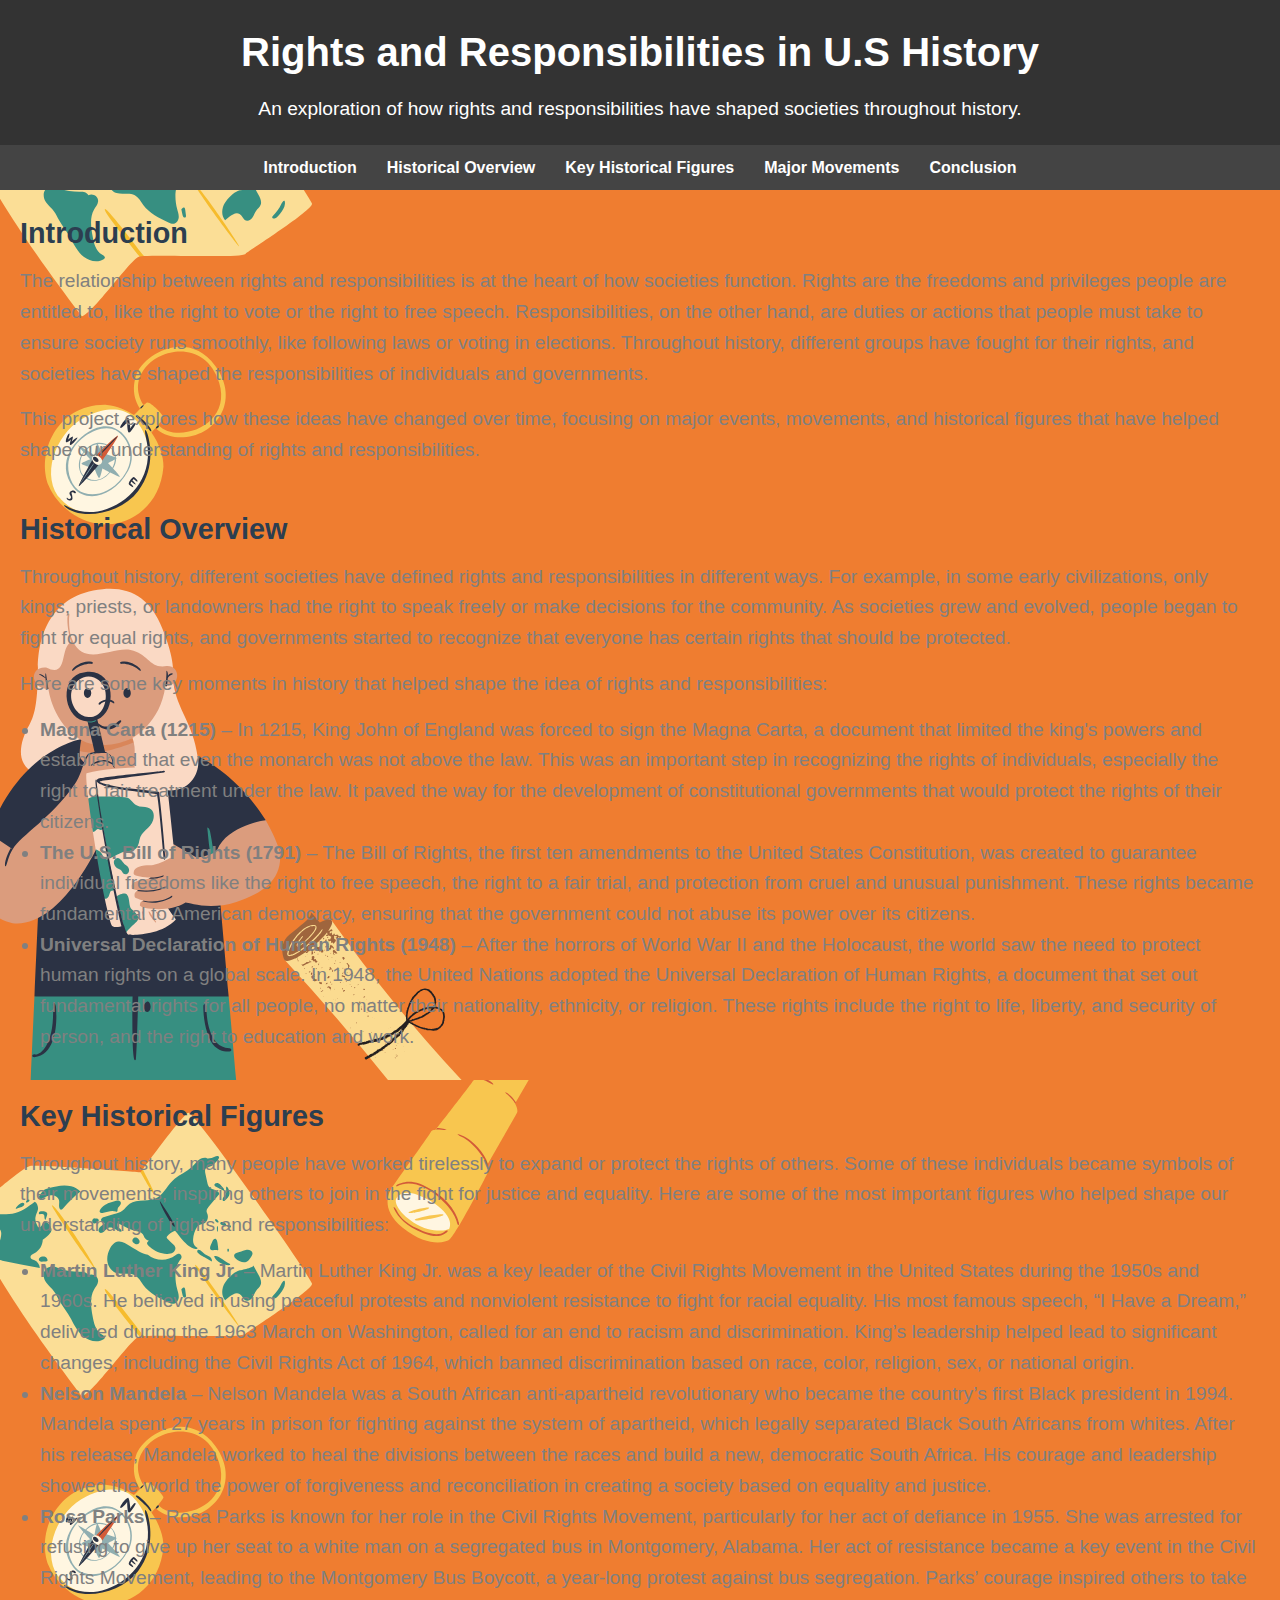
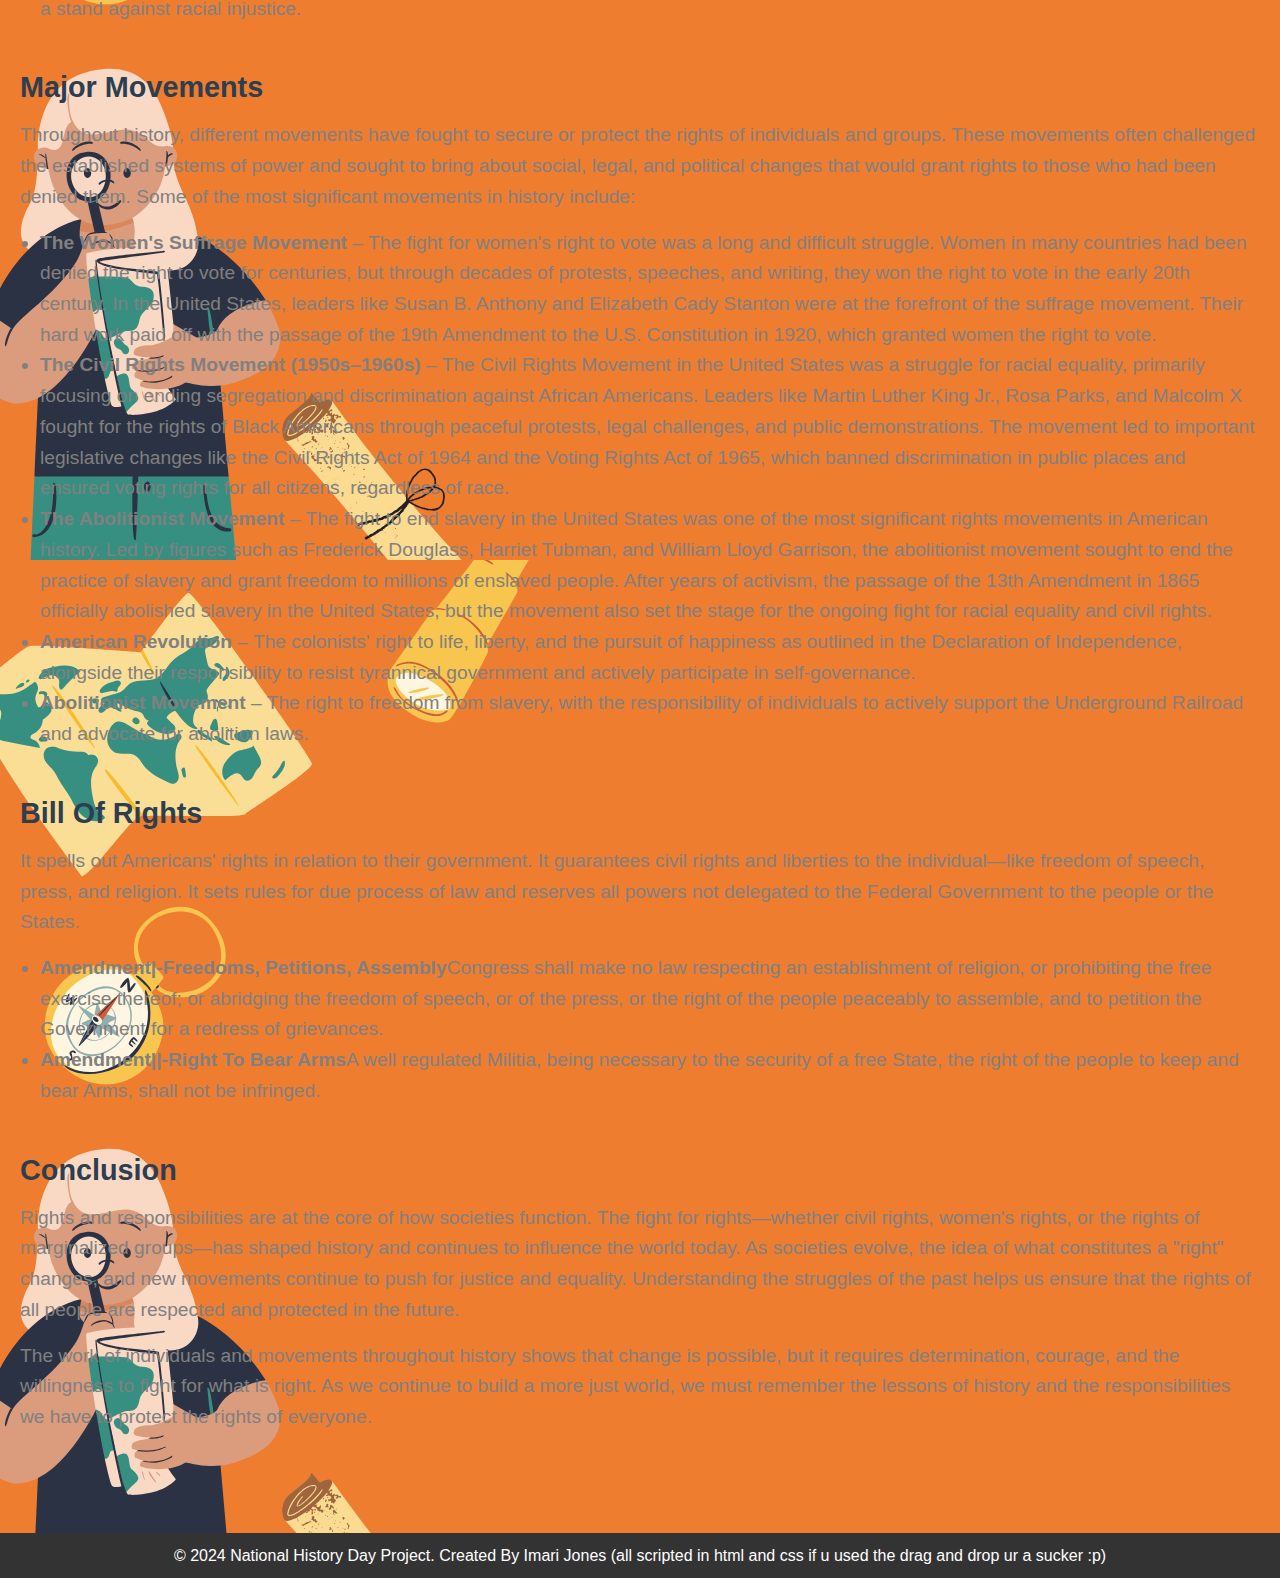
==== index.html @ cde0f018 "Update index.html" ====
<!DOCTYPE html>
<html lang="en">
<head>
    <meta charset="UTF-8">
    <meta name="viewport" content="width=device-width, initial-scale=1.0">
    <title>Rights and Responsibilities in U.S History</title>
    <style>
        /* Global styles */
        * {
            margin: 0;
            padding: 0;
            box-sizing: border-box;
            font-family: Arial, sans-serif;
        }

        body {
            background-color: #f4f4f9;
            color: gray;
            line-height: 1.6;
            background-image: url("photos/Untitled design.png");
        }

        header {
            background-color: #333;
            color: white;
            text-align: center;
            padding: 20px 0;
        }

        header h1 {
            font-size: 2.5em;
            margin-bottom: 10px;
        }

        header p {
            font-size: 1.2em;
        }

        nav ul {
            display: flex;
            justify-content: center;
            background-color: #444;
            list-style: none;
            padding: 10px;
        }

        nav ul li {
            margin: 0 15px;
        }

        nav ul li a {
            text-decoration: none;
            color: white;
            font-weight: bold;
        }

        nav ul li a:hover {
            text-decoration: underline;
        }

        main {
            padding: 20px;
        }

        section {
            margin-bottom: 40px;
        }

        section h2 {
            color: #2c3e50;
            font-size: 1.8em;
            margin-bottom: 10px;
        }

        section p {
            font-size: 1.2em;
            margin-bottom: 15px;
        }

        section ul, section ol {
            font-size: 1.2em;
            margin-left: 20px;
            list-style-type: disc;
        }

        footer {
            background-color: #333;
            color: white;
            text-align: center;
            padding: 10px 0;
            margin-top: 40px;
        }
    </style>
</head>
<body>
    <header>
        <h1>Rights and Responsibilities in U.S History</h1>
        <p>An exploration of how rights and responsibilities have shaped societies throughout history.</p>
    </header>

    <nav>
        <ul>
            <li><a href="#introduction">Introduction</a></li>
            <li><a href="#overview">Historical Overview</a></li>
            <li><a href="#figures">Key Historical Figures</a></li>
            <li><a href="#movements">Major Movements</a></li>
            <li><a href="#conclusion">Conclusion</a></li>
        </ul>
    </nav>

    <main>
        <section id="introduction">
            <h2>Introduction</h2>
            <p>The relationship between rights and responsibilities is at the heart of how societies function. Rights are the freedoms and privileges people are entitled to, like the right to vote or the right to free speech. Responsibilities, on the other hand, are duties or actions that people must take to ensure society runs smoothly, like following laws or voting in elections. Throughout history, different groups have fought for their rights, and societies have shaped the responsibilities of individuals and governments.</p>
            <p>This project explores how these ideas have changed over time, focusing on major events, movements, and historical figures that have helped shape our understanding of rights and responsibilities.</p>
        </section>

        <section id="overview">
            <h2>Historical Overview</h2>
            <p>Throughout history, different societies have defined rights and responsibilities in different ways. For example, in some early civilizations, only kings, priests, or landowners had the right to speak freely or make decisions for the community. As societies grew and evolved, people began to fight for equal rights, and governments started to recognize that everyone has certain rights that should be protected.</p>
            <p>Here are some key moments in history that helped shape the idea of rights and responsibilities:</p>
            <ul>
                <li><strong>Magna Carta (1215)</strong> – In 1215, King John of England was forced to sign the Magna Carta, a document that limited the king's powers and established that even the monarch was not above the law. This was an important step in recognizing the rights of individuals, especially the right to fair treatment under the law. It paved the way for the development of constitutional governments that would protect the rights of their citizens.</li>
                <li><strong>The U.S. Bill of Rights (1791)</strong> – The Bill of Rights, the first ten amendments to the United States Constitution, was created to guarantee individual freedoms like the right to free speech, the right to a fair trial, and protection from cruel and unusual punishment. These rights became fundamental to American democracy, ensuring that the government could not abuse its power over its citizens.</li>
                <li><strong>Universal Declaration of Human Rights (1948)</strong> – After the horrors of World War II and the Holocaust, the world saw the need to protect human rights on a global scale. In 1948, the United Nations adopted the Universal Declaration of Human Rights, a document that set out fundamental rights for all people, no matter their nationality, ethnicity, or religion. These rights include the right to life, liberty, and security of person, and the right to education and work.</li>
            </ul>
        </section>

        <section id="figures">
            <h2>Key Historical Figures</h2>
            <p>Throughout history, many people have worked tirelessly to expand or protect the rights of others. Some of these individuals became symbols of their movements, inspiring others to join in the fight for justice and equality. Here are some of the most important figures who helped shape our understanding of rights and responsibilities:</p>
            <ul>
                <li><strong>Martin Luther King Jr.</strong> – Martin Luther King Jr. was a key leader of the Civil Rights Movement in the United States during the 1950s and 1960s. He believed in using peaceful protests and nonviolent resistance to fight for racial equality. His most famous speech, “I Have a Dream,” delivered during the 1963 March on Washington, called for an end to racism and discrimination. King’s leadership helped lead to significant changes, including the Civil Rights Act of 1964, which banned discrimination based on race, color, religion, sex, or national origin.</li>
                <li><strong>Nelson Mandela</strong> – Nelson Mandela was a South African anti-apartheid revolutionary who became the country’s first Black president in 1994. Mandela spent 27 years in prison for fighting against the system of apartheid, which legally separated Black South Africans from whites. After his release, Mandela worked to heal the divisions between the races and build a new, democratic South Africa. His courage and leadership showed the world the power of forgiveness and reconciliation in creating a society based on equality and justice.</li>
                <li><strong>Rosa Parks</strong> – Rosa Parks is known for her role in the Civil Rights Movement, particularly for her act of defiance in 1955. She was arrested for refusing to give up her seat to a white man on a segregated bus in Montgomery, Alabama. Her act of resistance became a key event in the Civil Rights Movement, leading to the Montgomery Bus Boycott, a year-long protest against bus segregation. Parks’ courage inspired others to take a stand against racial injustice.</li>
            </ul>
        </section>

        <section id="movements">
            <h2>Major Movements</h2>
            <p>Throughout history, different movements have fought to secure or protect the rights of individuals and groups. These movements often challenged the established systems of power and sought to bring about social, legal, and political changes that would grant rights to those who had been denied them. Some of the most significant movements in history include:</p>
            <ol>
                <li><strong>The Women's Suffrage Movement</strong> – The fight for women's right to vote was a long and difficult struggle. Women in many countries had been denied the right to vote for centuries, but through decades of protests, speeches, and writing, they won the right to vote in the early 20th century. In the United States, leaders like Susan B. Anthony and Elizabeth Cady Stanton were at the forefront of the suffrage movement. Their hard work paid off with the passage of the 19th Amendment to the U.S. Constitution in 1920, which granted women the right to vote.</li>
                <li><strong>The Civil Rights Movement (1950s–1960s)</strong> – The Civil Rights Movement in the United States was a struggle for racial equality, primarily focusing on ending segregation and discrimination against African Americans. Leaders like Martin Luther King Jr., Rosa Parks, and Malcolm X fought for the rights of Black Americans through peaceful protests, legal challenges, and public demonstrations. The movement led to important legislative changes like the Civil Rights Act of 1964 and the Voting Rights Act of 1965, which banned discrimination in public places and ensured voting rights for all citizens, regardless of race.</li>
                <li><strong>The Abolitionist Movement</strong> – The fight to end slavery in the United States was one of the most significant rights movements in American history. Led by figures such as Frederick Douglass, Harriet Tubman, and William Lloyd Garrison, the abolitionist movement sought to end the practice of slavery and grant freedom to millions of enslaved people. After years of activism, the passage of the 13th Amendment in 1865 officially abolished slavery in the United States, but the movement also set the stage for the ongoing fight for racial equality and civil rights.</li>
                <li><strong>American Revolution</strong> – The colonists' right to life, liberty, and the pursuit of happiness as outlined in the Declaration of Independence, alongside their responsibility to resist tyrannical government and actively participate in self-governance.</li1>
                <li><strong>Abolitionist Movement</strong> – The right to freedom from slavery, with the responsibility of individuals to actively support the Underground Railroad and advocate for abolition laws.</li>
            </ol>
        </section>

        <section id="Billofrights">
            <h2>Bill Of Rights</h2>
            <p>It spells out Americans' rights in relation to their government. It guarantees civil rights and liberties to the individual—like freedom of speech, press, and religion. It sets rules for due process of law and reserves all powers not delegated to the Federal Government to the people or the States.</p>
            <ol>
                <li><strong>Amendment|-Freedoms, Petitions, Assembly</strong>Congress shall make no law respecting an establishment of religion, or prohibiting the free exercise thereof; or abridging the freedom of speech, or of the press, or the right of the people peaceably to assemble, and to petition the Government for a redress of grievances.</li>
                <li><strong>Amendment||-Right To Bear Arms</strong>A well regulated Militia, being necessary to the security of a free State, the right of the people to keep and bear Arms, shall not be infringed.</li>
                
            </ol>
        </section>
        
        <section id="conclusion">
            <h2>Conclusion</h2>
            <p>Rights and responsibilities are at the core of how societies function. The fight for rights—whether civil rights, women's rights, or the rights of marginalized groups—has shaped history and continues to influence the world today. As societies evolve, the idea of what constitutes a "right" changes, and new movements continue to push for justice and equality. Understanding the struggles of the past helps us ensure that the rights of all people are respected and protected in the future.</p>
            <p>The work of individuals and movements throughout history shows that change is possible, but it requires determination, courage, and the willingness to fight for what is right. As we continue to build a more just world, we must remember the lessons of history and the responsibilities we have to protect the rights of everyone.</p>        </section>
    </main>

    <footer>
        <p>© 2024 National History Day Project. Created By Imari Jones (all scripted in html and css if u used the drag and drop ur a sucker :p)</p>
    </footer>
</body>
</html>
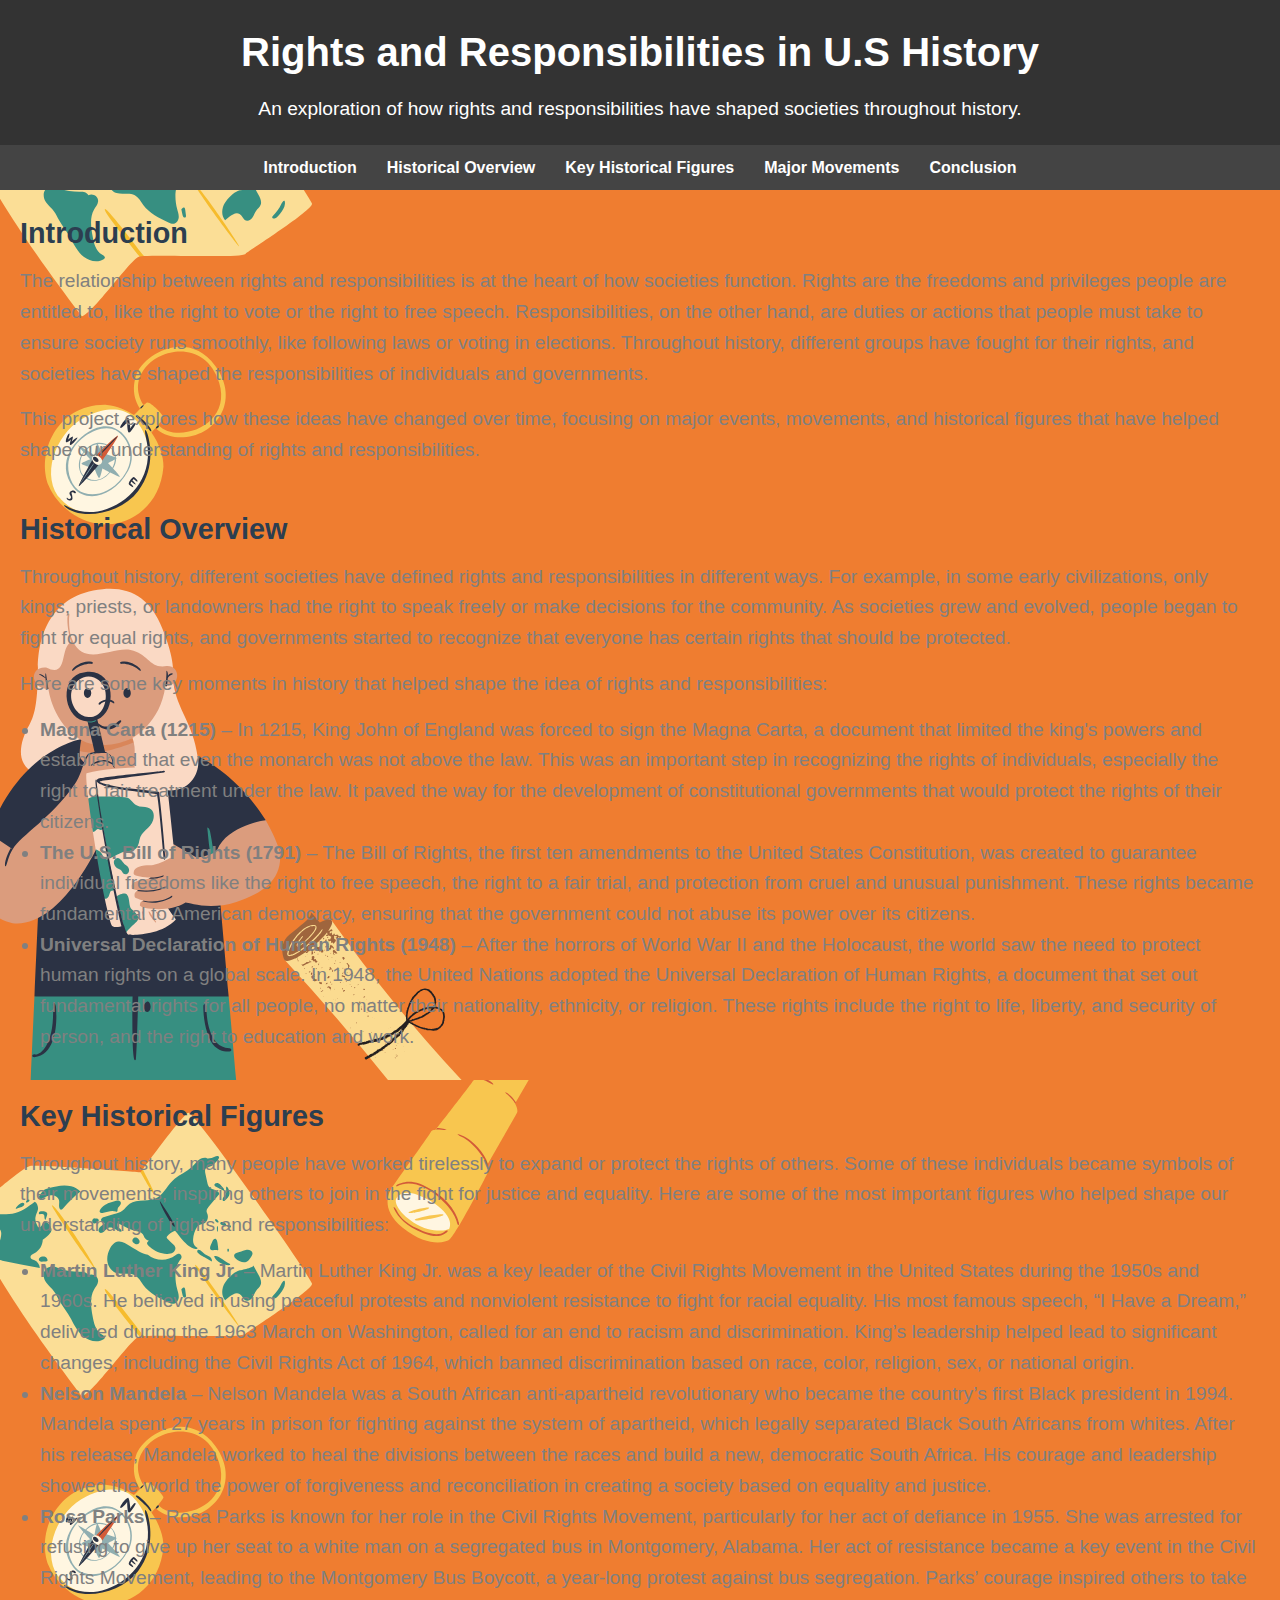
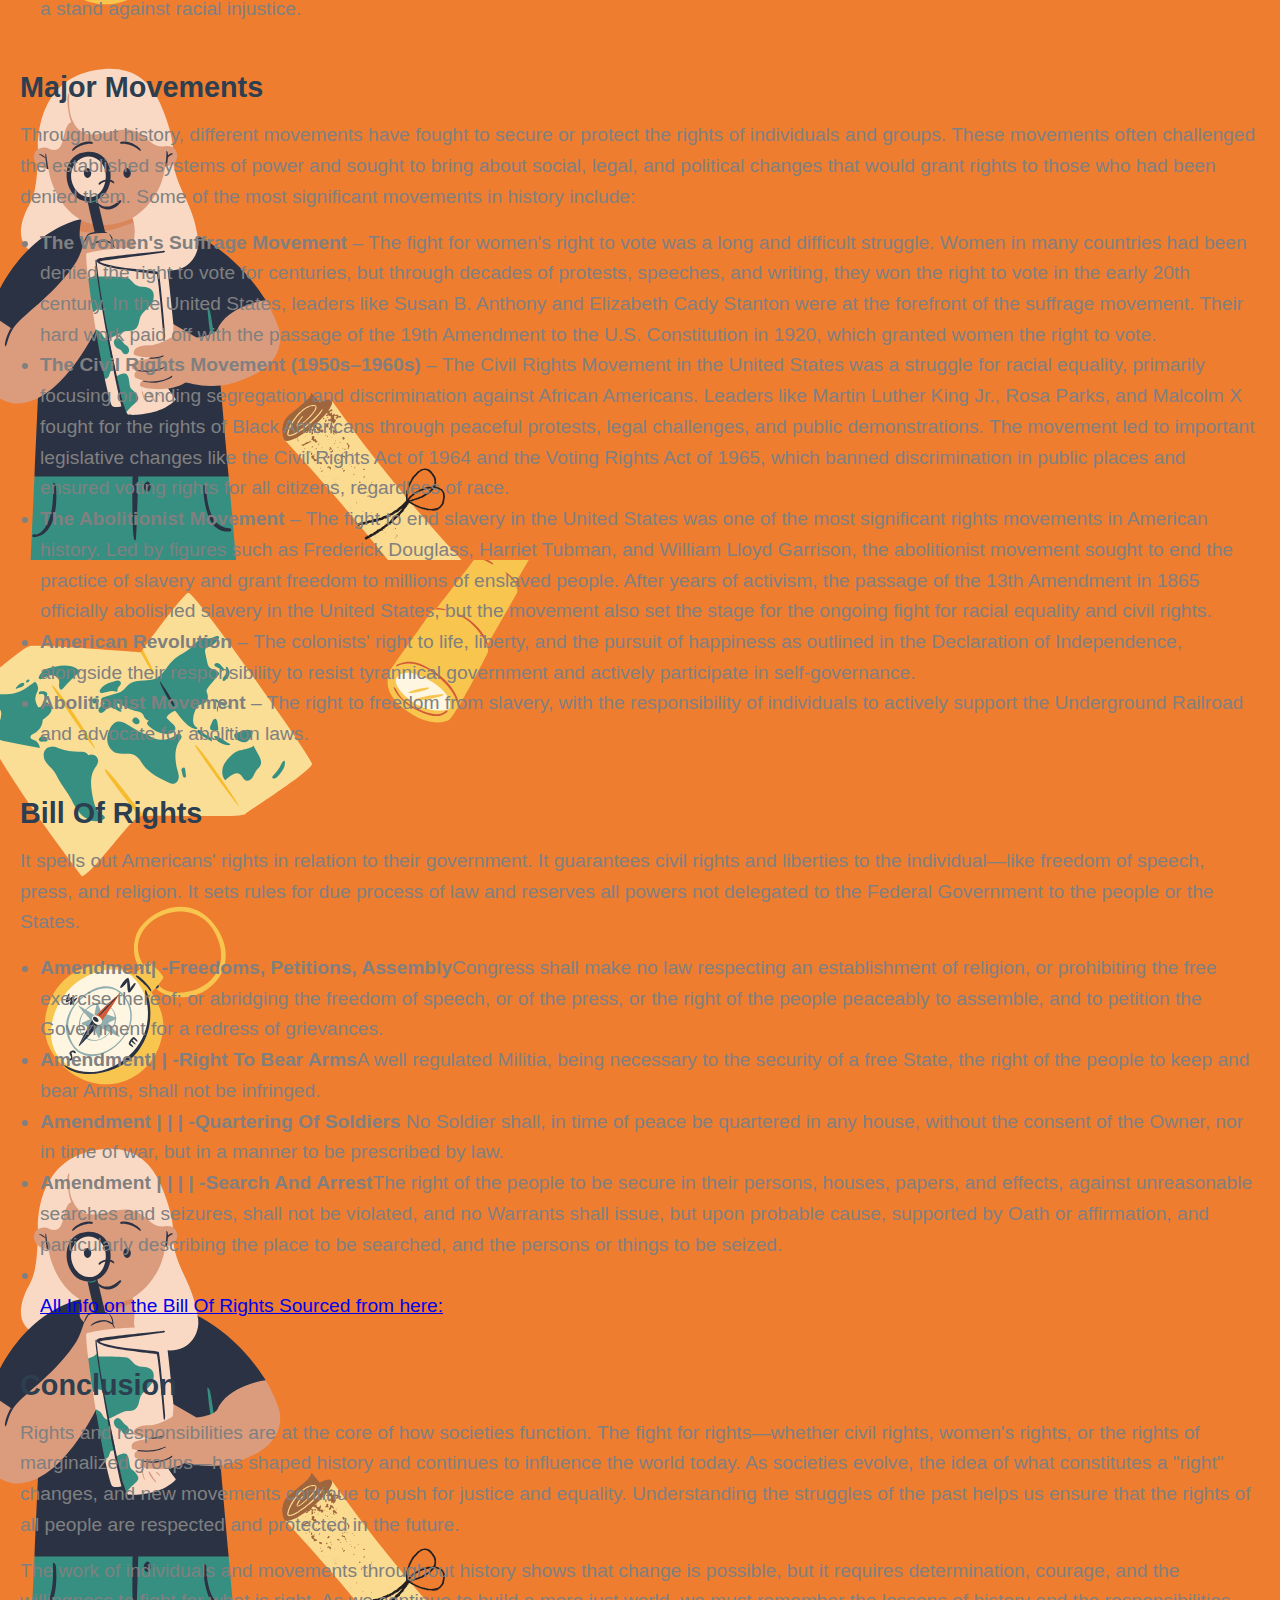
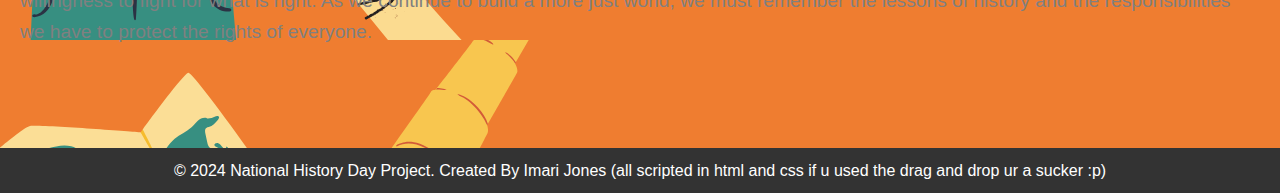
==== commit b426aa3b: "Update index.html" ====
--- a/index.html
+++ b/index.html
@@ -152,9 +152,12 @@
             <h2>Bill Of Rights</h2>
             <p>It spells out Americans' rights in relation to their government. It guarantees civil rights and liberties to the individual—like freedom of speech, press, and religion. It sets rules for due process of law and reserves all powers not delegated to the Federal Government to the people or the States.</p>
             <ol>
-                <li><strong>Amendment|-Freedoms, Petitions, Assembly</strong>Congress shall make no law respecting an establishment of religion, or prohibiting the free exercise thereof; or abridging the freedom of speech, or of the press, or the right of the people peaceably to assemble, and to petition the Government for a redress of grievances.</li>
-                <li><strong>Amendment||-Right To Bear Arms</strong>A well regulated Militia, being necessary to the security of a free State, the right of the people to keep and bear Arms, shall not be infringed.</li>
-                
+                <li><strong>Amendment| -Freedoms, Petitions, Assembly</strong>Congress shall make no law respecting an establishment of religion, or prohibiting the free exercise thereof; or abridging the freedom of speech, or of the press, or the right of the people peaceably to assemble, and to petition the Government for a redress of grievances.</li>
+                <li><strong>Amendment| | -Right To Bear Arms</strong>A well regulated Militia, being necessary to the security of a free State, the right of the people to keep and bear Arms, shall not be infringed.</li>
+                <li><strong>Amendment | | | -Quartering Of Soldiers</strong> No Soldier shall, in time of peace be quartered in any house, without the consent of the Owner, nor in time of war, but in a manner to be prescribed by law.</li>
+                <li><strong>Amendment | | | | -Search And Arrest</strong>The right of the people to be secure in their persons, houses, papers, and effects, against unreasonable searches and seizures, shall not be violated, and no Warrants shall issue, but upon probable cause, supported by Oath or affirmation, and particularly describing the place to be searched, and the persons or things to be seized.</li>
+                <li><strong></strong></li>
+                <a href="https://www.ushistory.org/documents/amendments.htm">All Info on the Bill Of Rights Sourced from here: </a>
             </ol>
         </section>
         
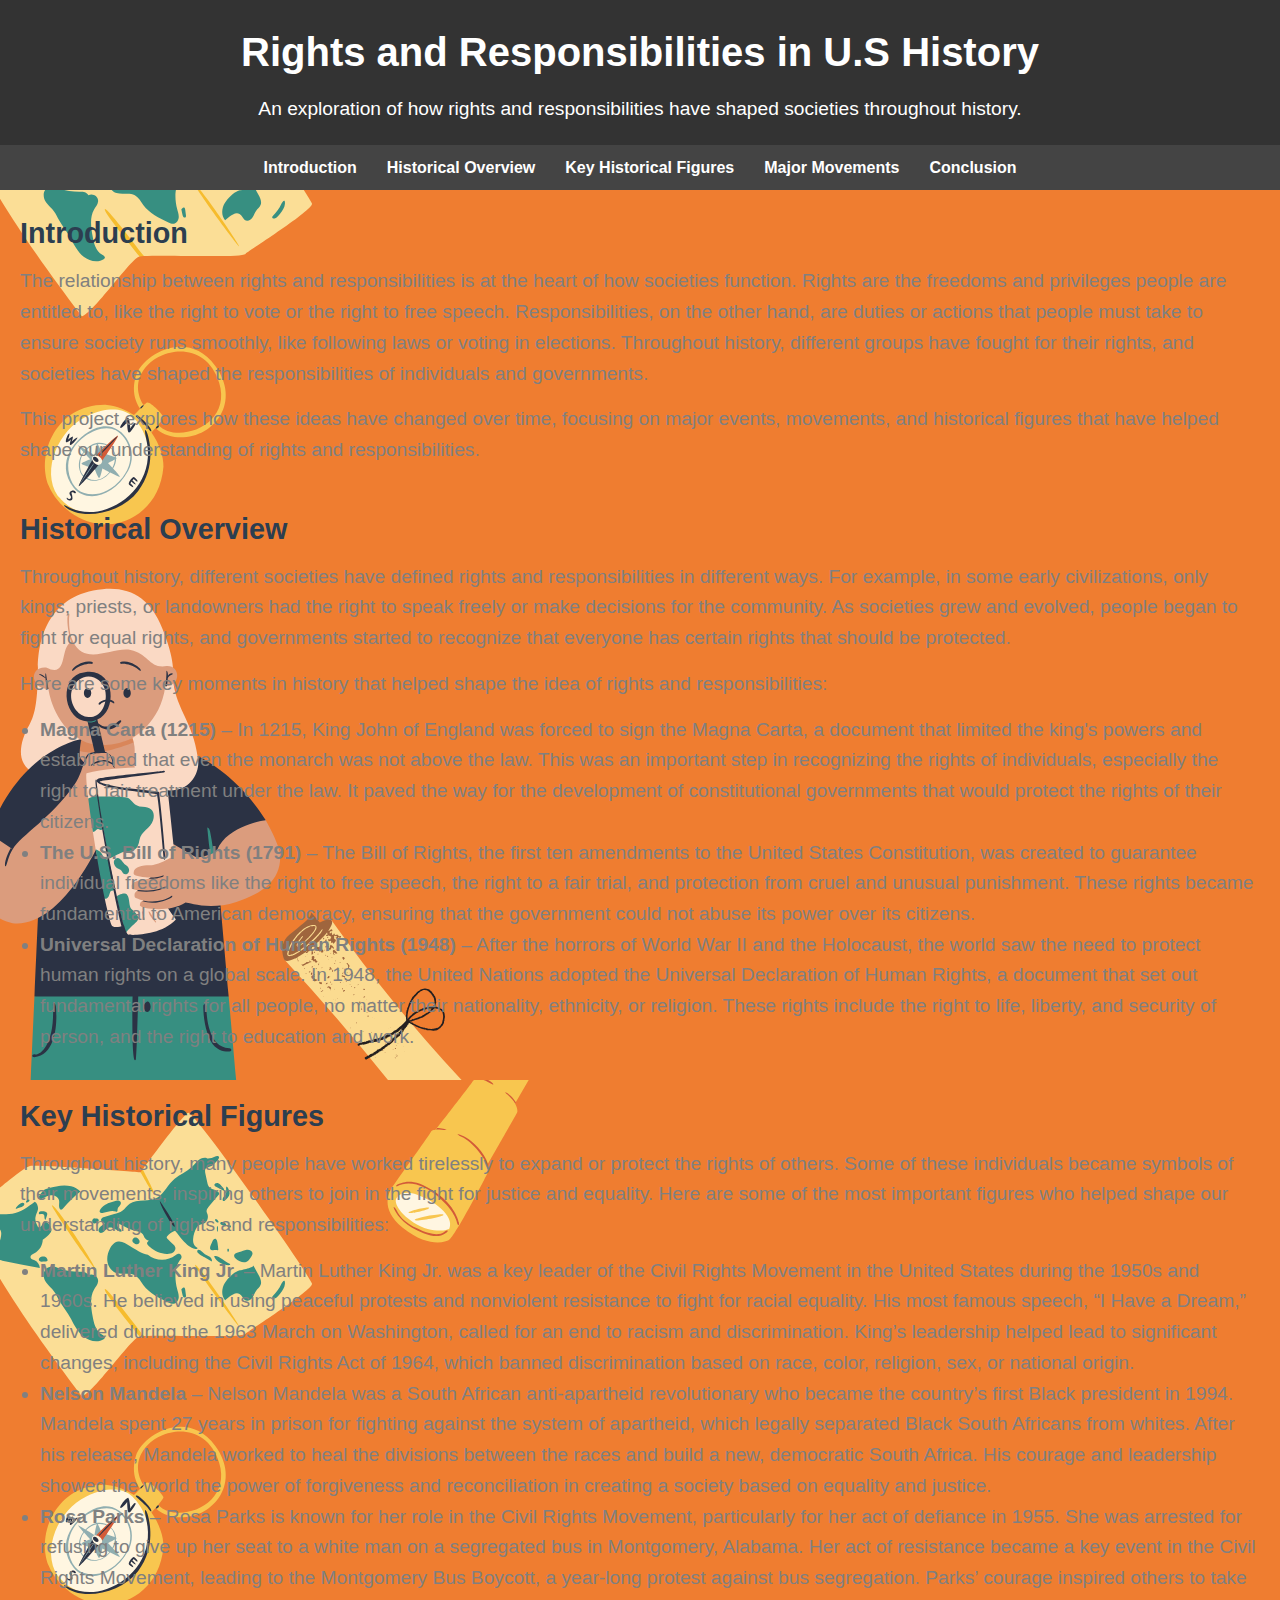
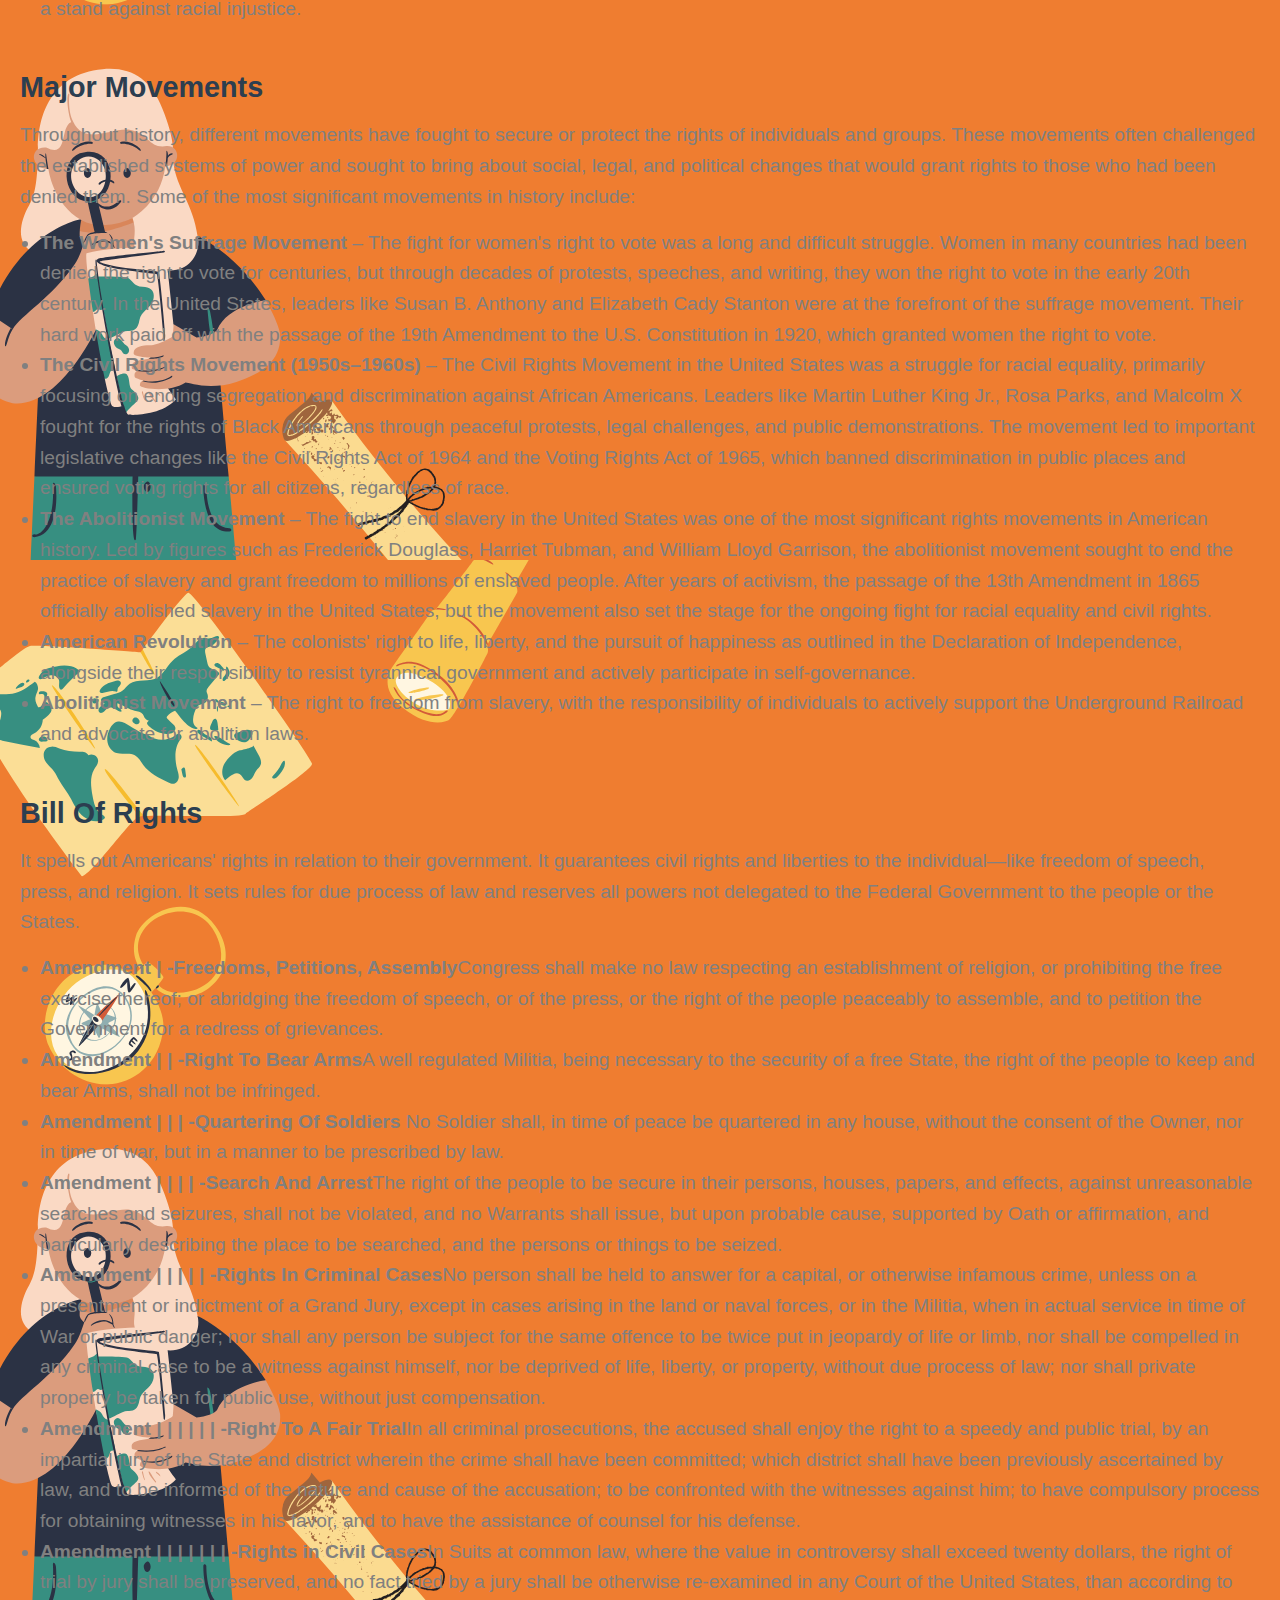
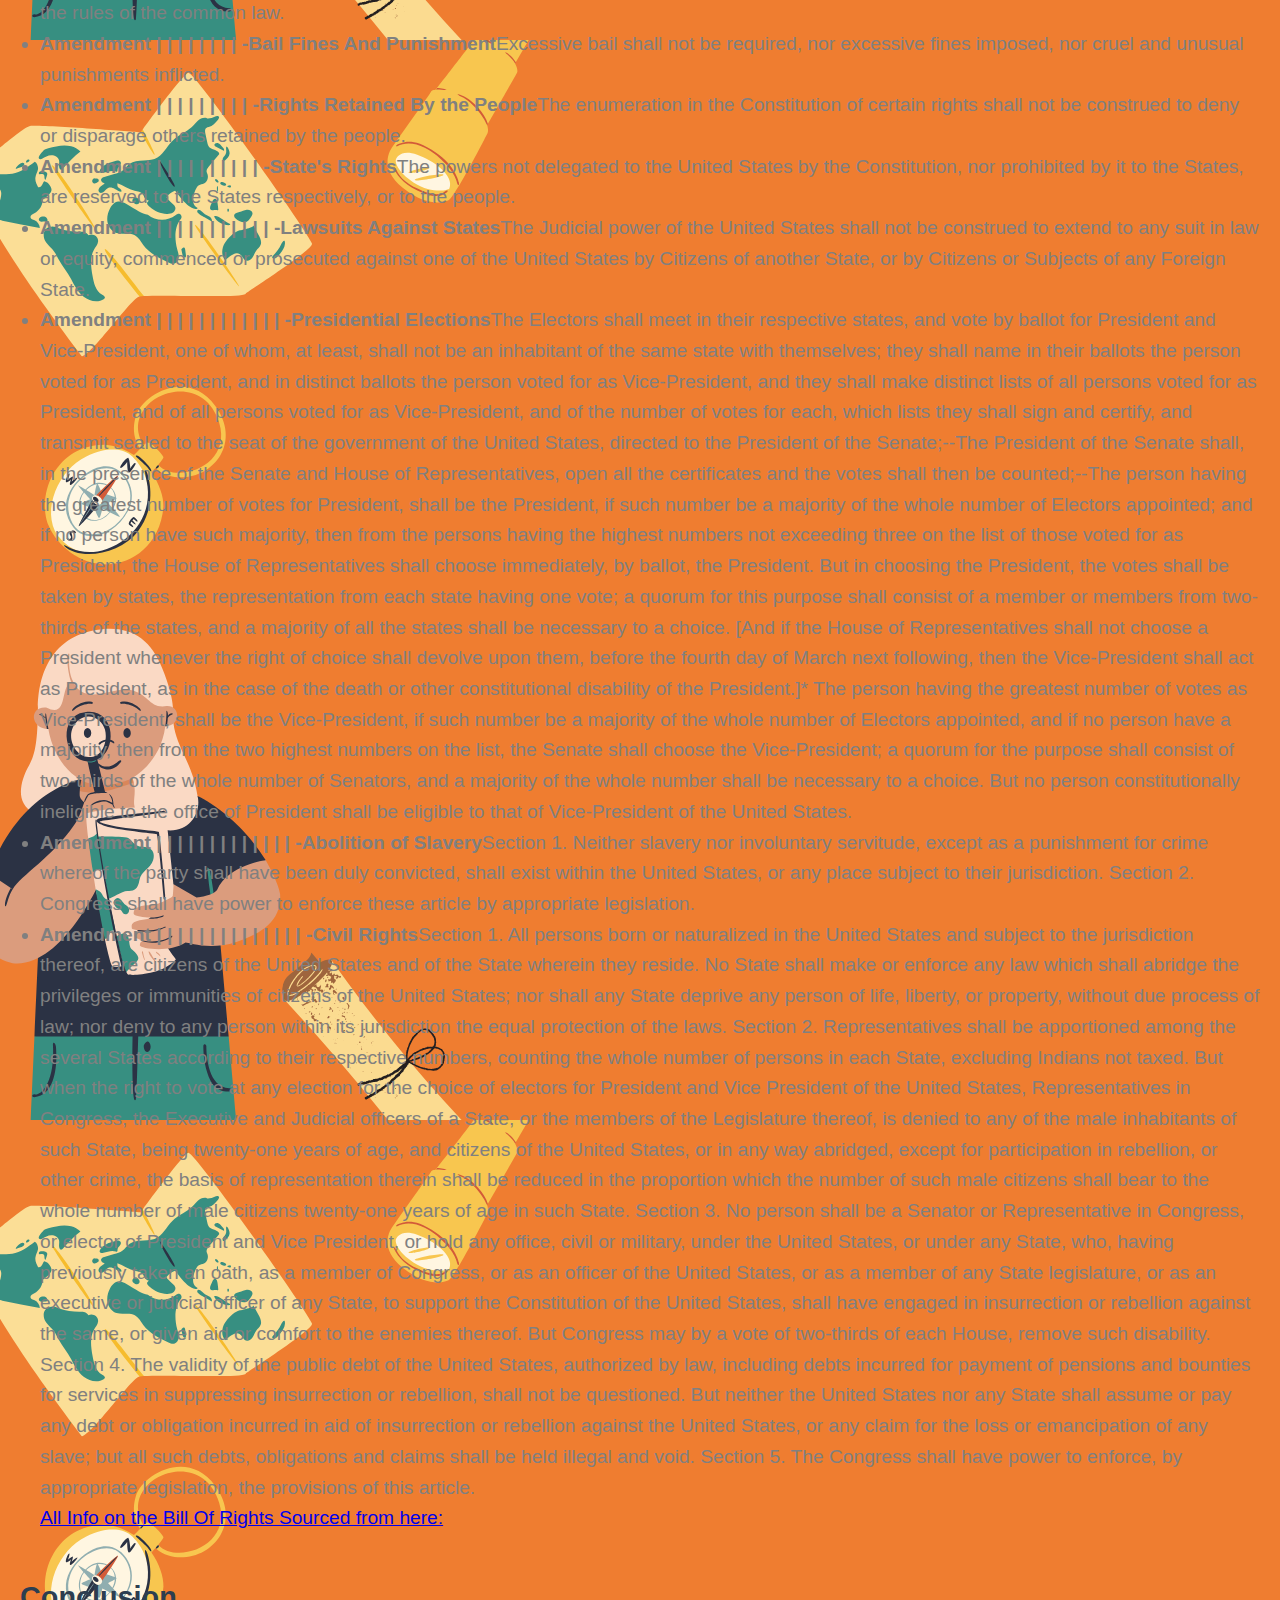
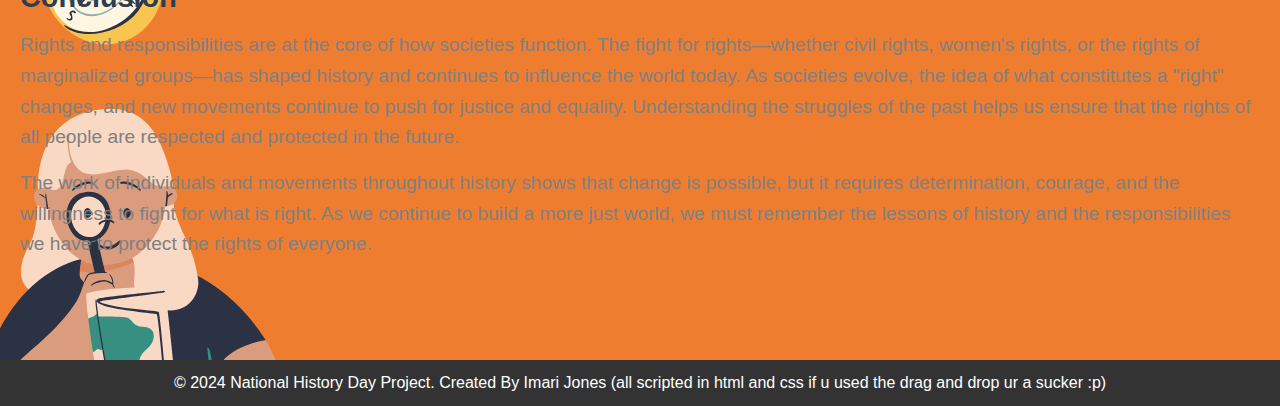
==== commit d6436a4a: "Update index.html" ====
--- a/index.html
+++ b/index.html
@@ -152,11 +152,20 @@
             <h2>Bill Of Rights</h2>
             <p>It spells out Americans' rights in relation to their government. It guarantees civil rights and liberties to the individual—like freedom of speech, press, and religion. It sets rules for due process of law and reserves all powers not delegated to the Federal Government to the people or the States.</p>
             <ol>
-                <li><strong>Amendment| -Freedoms, Petitions, Assembly</strong>Congress shall make no law respecting an establishment of religion, or prohibiting the free exercise thereof; or abridging the freedom of speech, or of the press, or the right of the people peaceably to assemble, and to petition the Government for a redress of grievances.</li>
-                <li><strong>Amendment| | -Right To Bear Arms</strong>A well regulated Militia, being necessary to the security of a free State, the right of the people to keep and bear Arms, shall not be infringed.</li>
+                <li><strong>Amendment | -Freedoms, Petitions, Assembly</strong>Congress shall make no law respecting an establishment of religion, or prohibiting the free exercise thereof; or abridging the freedom of speech, or of the press, or the right of the people peaceably to assemble, and to petition the Government for a redress of grievances.</li>
+                <li><strong>Amendment | | -Right To Bear Arms</strong>A well regulated Militia, being necessary to the security of a free State, the right of the people to keep and bear Arms, shall not be infringed.</li>
                 <li><strong>Amendment | | | -Quartering Of Soldiers</strong> No Soldier shall, in time of peace be quartered in any house, without the consent of the Owner, nor in time of war, but in a manner to be prescribed by law.</li>
                 <li><strong>Amendment | | | | -Search And Arrest</strong>The right of the people to be secure in their persons, houses, papers, and effects, against unreasonable searches and seizures, shall not be violated, and no Warrants shall issue, but upon probable cause, supported by Oath or affirmation, and particularly describing the place to be searched, and the persons or things to be seized.</li>
-                <li><strong></strong></li>
+                <li><strong>Amendment | | | | | -Rights In Criminal Cases</strong>No person shall be held to answer for a capital, or otherwise infamous crime, unless on a presentment or indictment of a Grand Jury, except in cases arising in the land or naval forces, or in the Militia, when in actual service in time of War or public danger; nor shall any person be subject for the same offence to be twice put in jeopardy of life or limb, nor shall be compelled in any criminal case to be a witness against himself, nor be deprived of life, liberty, or property, without due process of law; nor shall private property be taken for public use, without just compensation.</li>
+                <li><strong>Amendment | | | | | | -Right To A Fair Trial</strong>In all criminal prosecutions, the accused shall enjoy the right to a speedy and public trial, by an impartial jury of the State and district wherein the crime shall have been committed; which district shall have been previously ascertained by law, and to be informed of the nature and cause of the accusation; to be confronted with the witnesses against him; to have compulsory process for obtaining witnesses in his favor, and to have the assistance of counsel for his defense.</li>
+                <li><strong>Amendment | | | | | | | -Rights in Civil Cases</strong>In Suits at common law, where the value in controversy shall exceed twenty dollars, the right of trial by jury shall be preserved, and no fact tried by a jury shall be otherwise re-examined in any Court of the United States, than according to the rules of the common law.</li>
+                <li><strong>Amendment | | | | | | | | -Bail Fines And Punishment</strong>Excessive bail shall not be required, nor excessive fines imposed, nor cruel and unusual punishments inflicted.</li>
+                <li><strong>Amendment | | | | | | | | | -Rights Retained By the People</strong>The enumeration in the Constitution of certain rights shall not be construed to deny or disparage others retained by the people.</li>
+                <li><strong>Amendment | | | | | | | | | | -State's Rights</strong>The powers not delegated to the United States by the Constitution, nor prohibited by it to the States, are reserved to the States respectively, or to the people.</li>
+                <li><strong>Amendment | | | | | | | | | | | -Lawsuits Against States</strong>The Judicial power of the United States shall not be construed to extend to any suit in law or equity, commenced or prosecuted against one of the United States by Citizens of another State, or by Citizens or Subjects of any Foreign State.</li>
+                <li><strong>Amendment | | | | | | | | | | | | -Presidential Elections</strong>The Electors shall meet in their respective states, and vote by ballot for President and Vice-President, one of whom, at least, shall not be an inhabitant of the same state with themselves; they shall name in their ballots the person voted for as President, and in distinct ballots the person voted for as Vice-President, and they shall make distinct lists of all persons voted for as President, and of all persons voted for as Vice-President, and of the number of votes for each, which lists they shall sign and certify, and transmit sealed to the seat of the government of the United States, directed to the President of the Senate;--The President of the Senate shall, in the presence of the Senate and House of Representatives, open all the certificates and the votes shall then be counted;--The person having the greatest number of votes for President, shall be the President, if such number be a majority of the whole number of Electors appointed; and if no person have such majority, then from the persons having the highest numbers not exceeding three on the list of those voted for as President, the House of Representatives shall choose immediately, by ballot, the President. But in choosing the President, the votes shall be taken by states, the representation from each state having one vote; a quorum for this purpose shall consist of a member or members from two-thirds of the states, and a majority of all the states shall be necessary to a choice. [And if the House of Representatives shall not choose a President whenever the right of choice shall devolve upon them, before the fourth day of March next following, then the Vice-President shall act as President, as in the case of the death or other constitutional disability of the President.]* The person having the greatest number of votes as Vice-President, shall be the Vice-President, if such number be a majority of the whole number of Electors appointed, and if no person have a majority, then from the two highest numbers on the list, the Senate shall choose the Vice-President; a quorum for the purpose shall consist of two-thirds of the whole number of Senators, and a majority of the whole number shall be necessary to a choice. But no person constitutionally ineligible to the office of President shall be eligible to that of Vice-President of the United States.</li>
+                <li><strong>Amendment | | | | | | | | | | | | | -Abolition of Slavery</strong>Section 1. Neither slavery nor involuntary servitude, except as a punishment for crime whereof the party shall have been duly convicted, shall exist within the United States, or any place subject to their jurisdiction. Section 2. Congress shall have power to enforce these article by appropriate legislation.</li>
+                <li><strong>Amendment | | | | | | | | | | | | | | -Civil Rights</strong>Section 1. All persons born or naturalized in the United States and subject to the jurisdiction thereof, are citizens of the United States and of the State wherein they reside. No State shall make or enforce any law which shall abridge the privileges or immunities of citizens of the United States; nor shall any State deprive any person of life, liberty, or property, without due process of law; nor deny to any person within its jurisdiction the equal protection of the laws. Section 2. Representatives shall be apportioned among the several States according to their respective numbers, counting the whole number of persons in each State, excluding Indians not taxed. But when the right to vote at any election for the choice of electors for President and Vice President of the United States, Representatives in Congress, the Executive and Judicial officers of a State, or the members of the Legislature thereof, is denied to any of the male inhabitants of such State, being twenty-one years of age, and citizens of the United States, or in any way abridged, except for participation in rebellion, or other crime, the basis of representation therein shall be reduced in the proportion which the number of such male citizens shall bear to the whole number of male citizens twenty-one years of age in such State. Section 3. No person shall be a Senator or Representative in Congress, or elector of President and Vice President, or hold any office, civil or military, under the United States, or under any State, who, having previously taken an oath, as a member of Congress, or as an officer of the United States, or as a member of any State legislature, or as an executive or judicial officer of any State, to support the Constitution of the United States, shall have engaged in insurrection or rebellion against the same, or given aid or comfort to the enemies thereof. But Congress may by a vote of two-thirds of each House, remove such disability. Section 4. The validity of the public debt of the United States, authorized by law, including debts incurred for payment of pensions and bounties for services in suppressing insurrection or rebellion, shall not be questioned. But neither the United States nor any State shall assume or pay any debt or obligation incurred in aid of insurrection or rebellion against the United States, or any claim for the loss or emancipation of any slave; but all such debts, obligations and claims shall be held illegal and void. Section 5. The Congress shall have power to enforce, by appropriate legislation, the provisions of this article.</li>
                 <a href="https://www.ushistory.org/documents/amendments.htm">All Info on the Bill Of Rights Sourced from here: </a>
             </ol>
         </section>
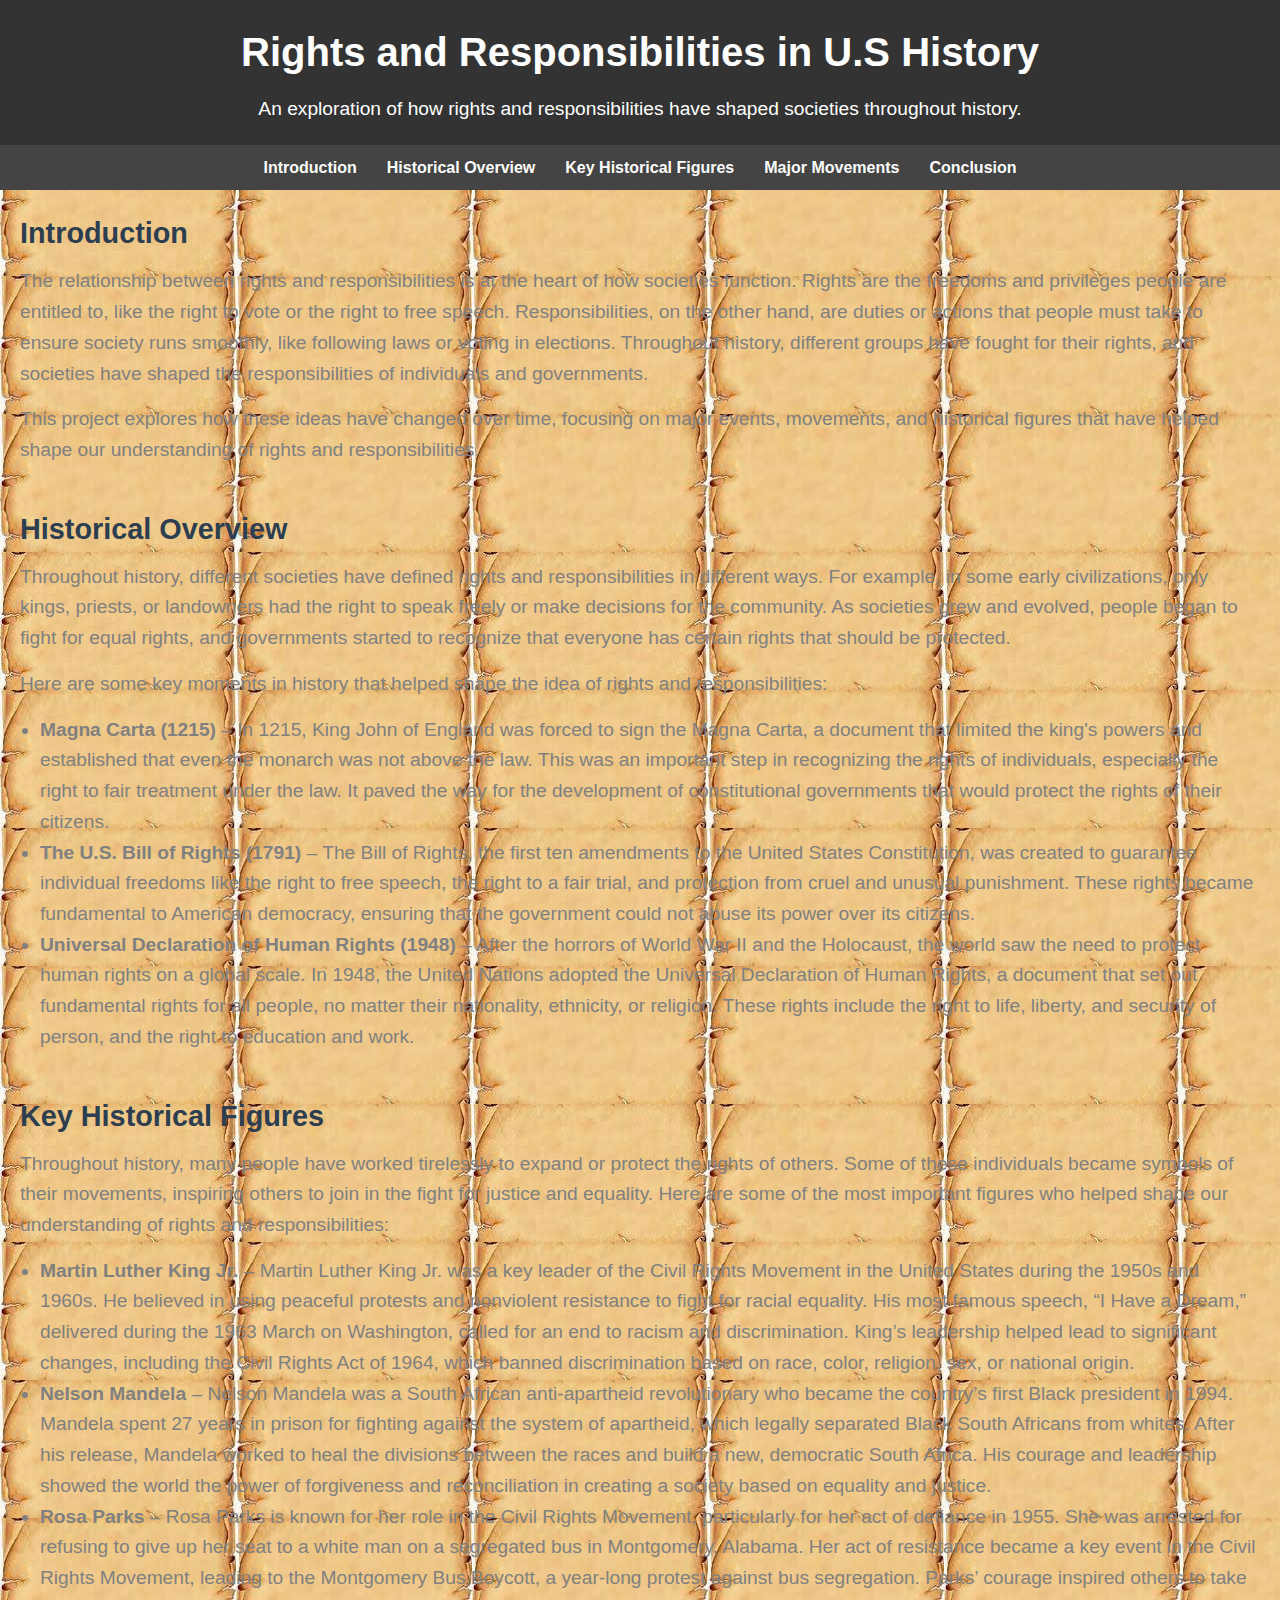
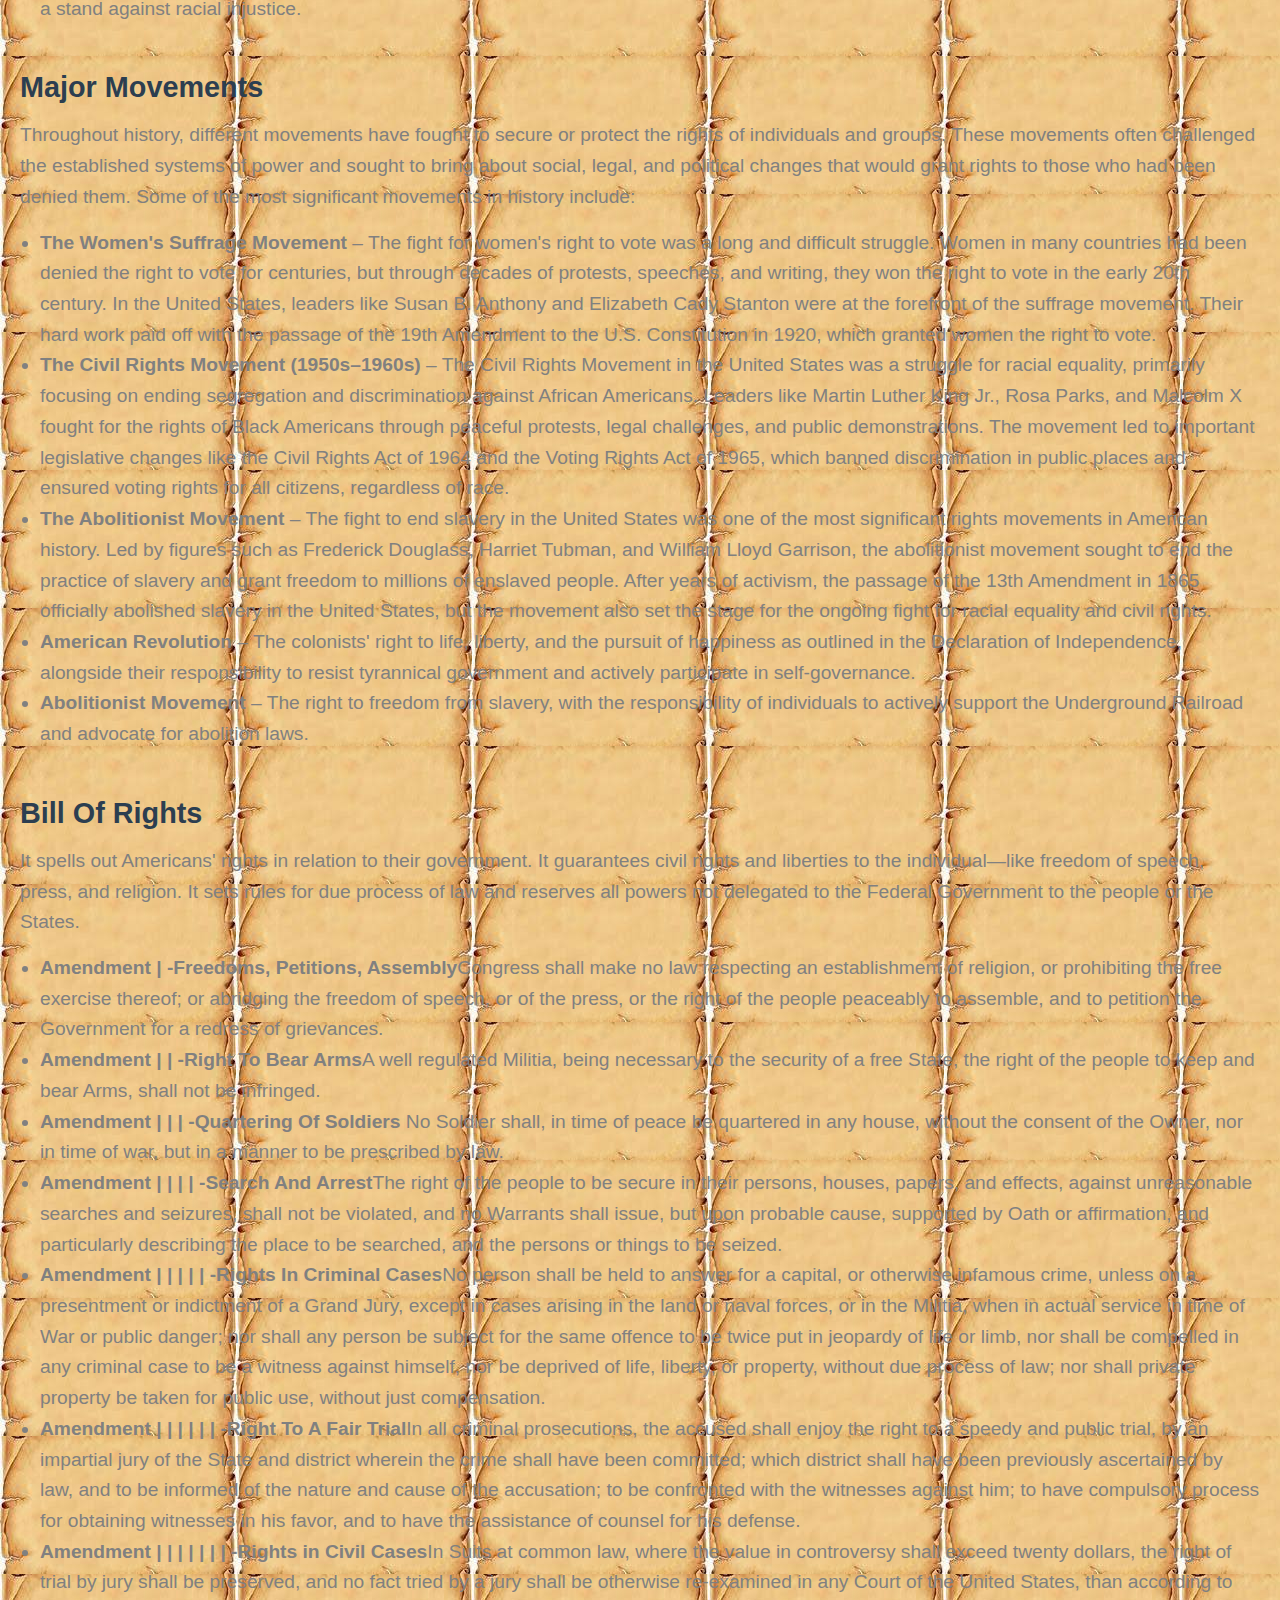
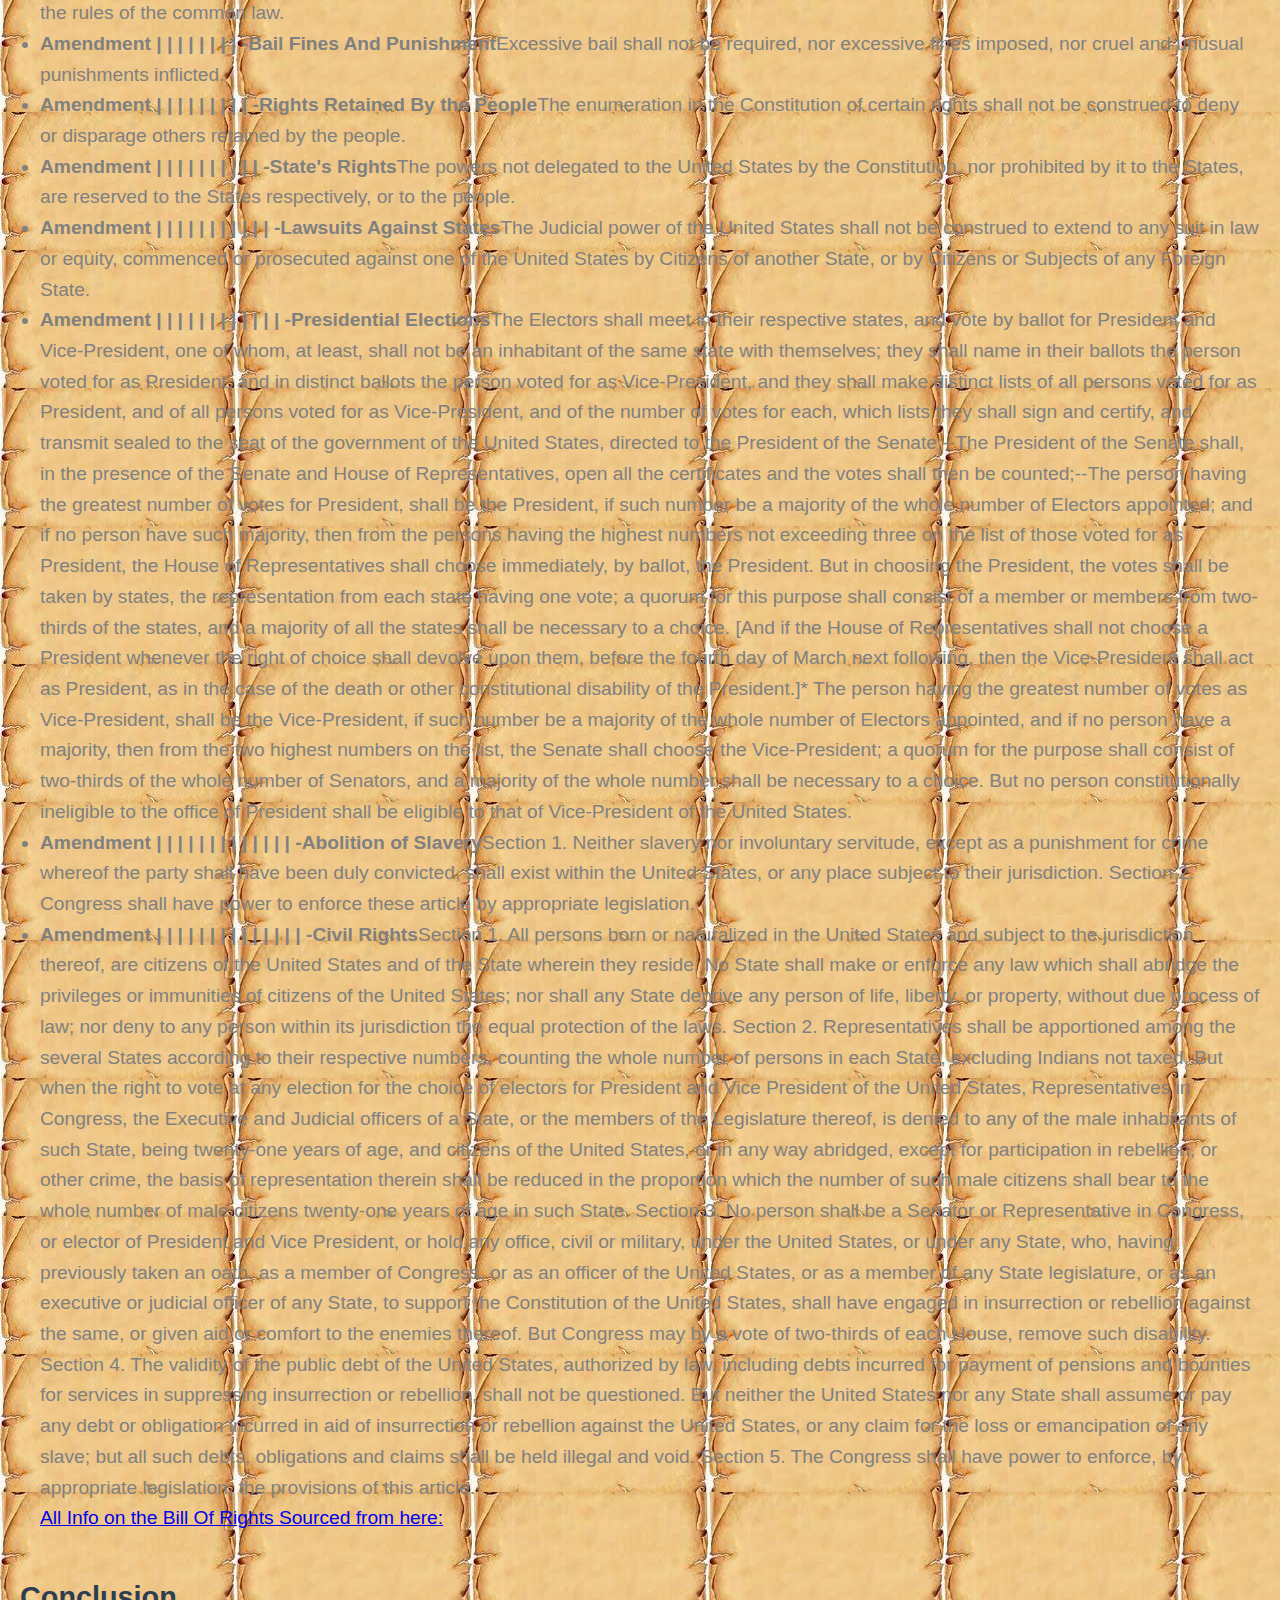
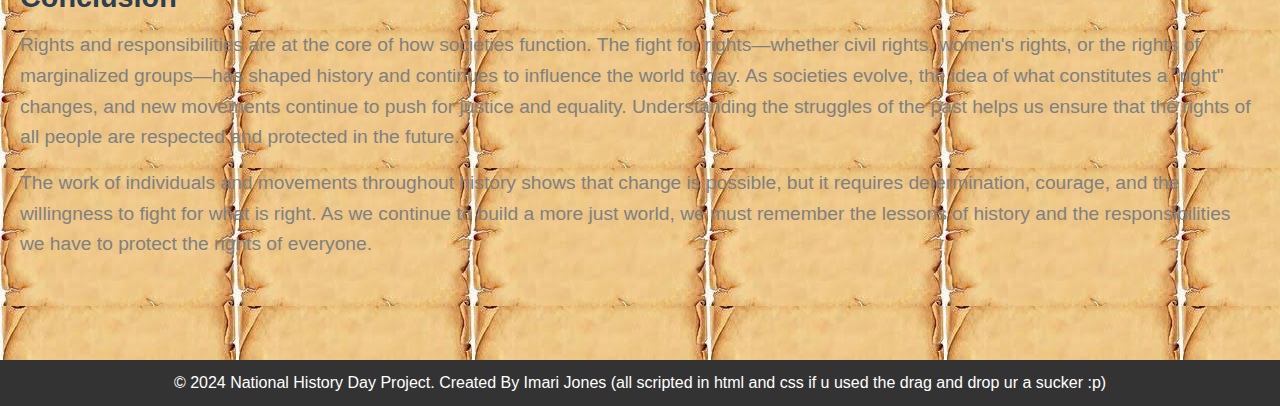
==== commit 66728c11: "Update index.html" ====
--- a/index.html
+++ b/index.html
@@ -17,7 +17,7 @@
             background-color: #f4f4f9;
             color: gray;
             line-height: 1.6;
-            background-image: url("photos/Untitled design.png");
+            background-image: url("[data-uri]");
         }
 
         header {
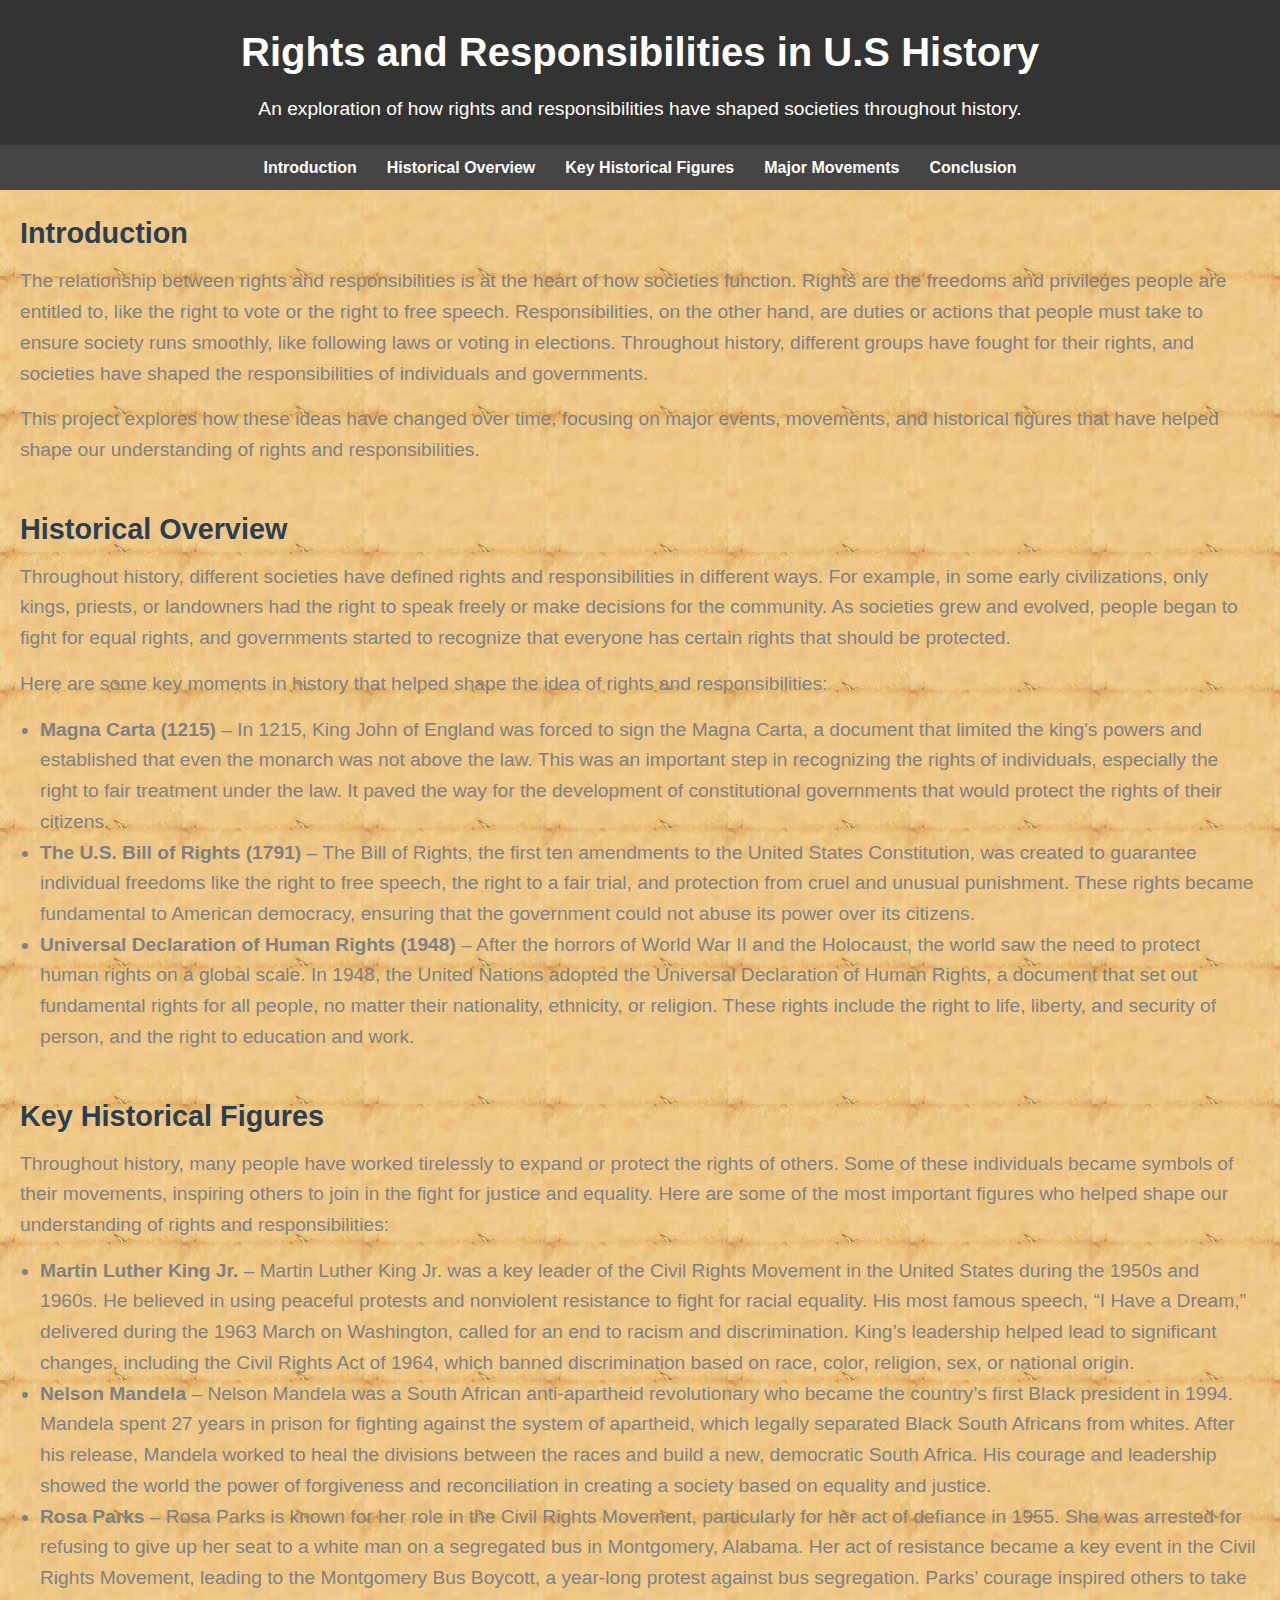
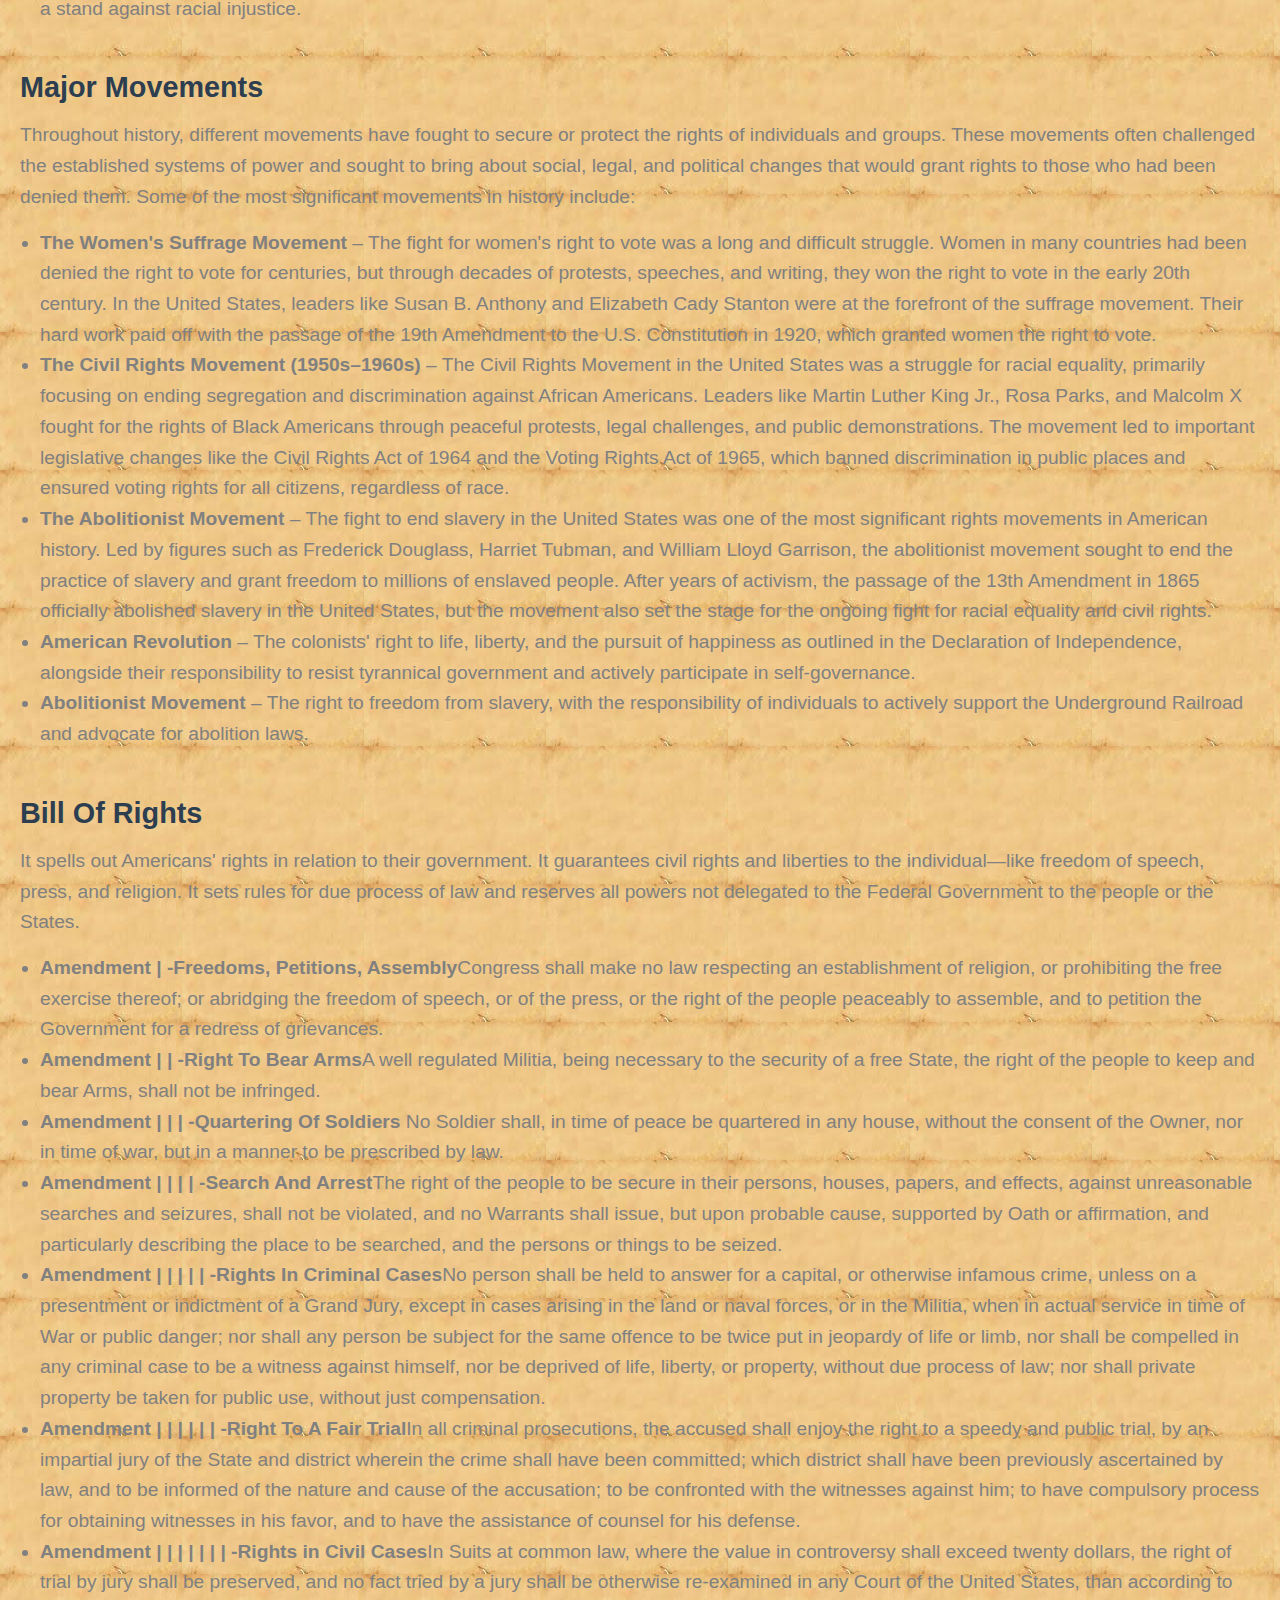
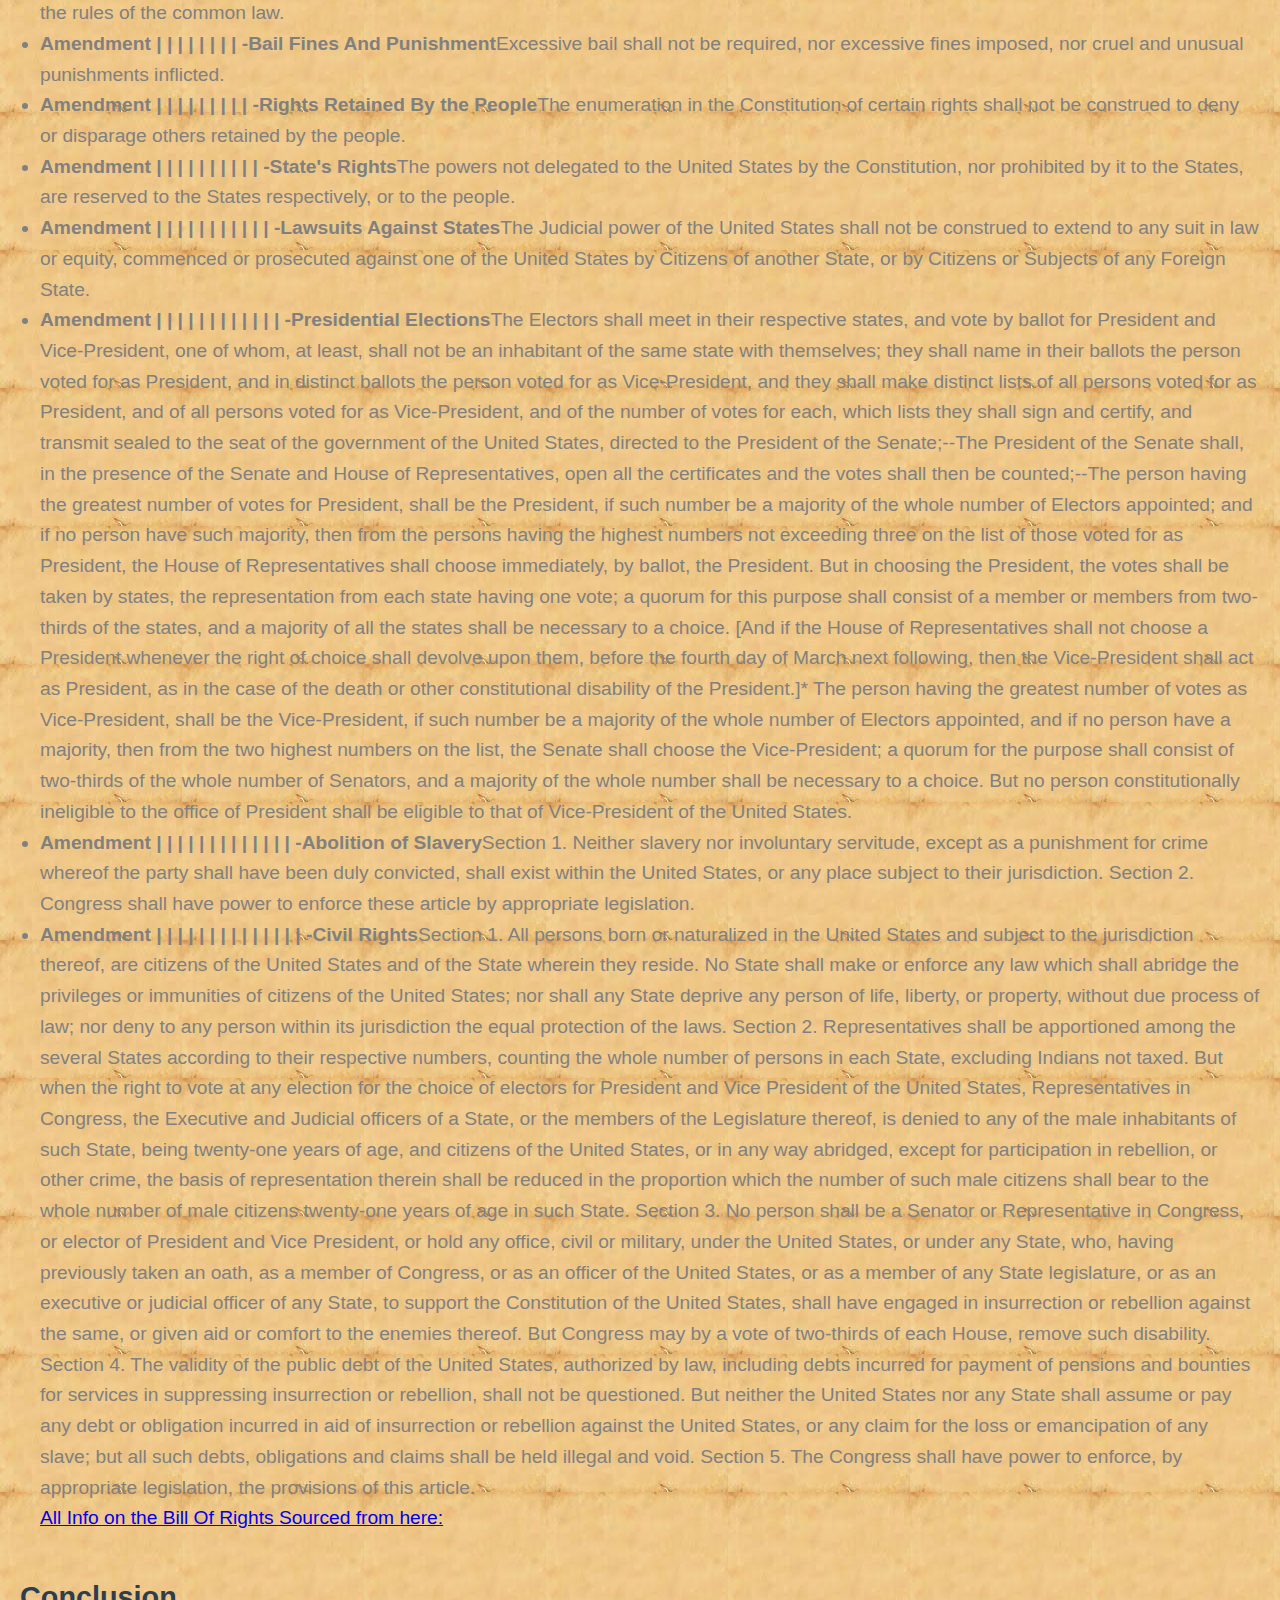
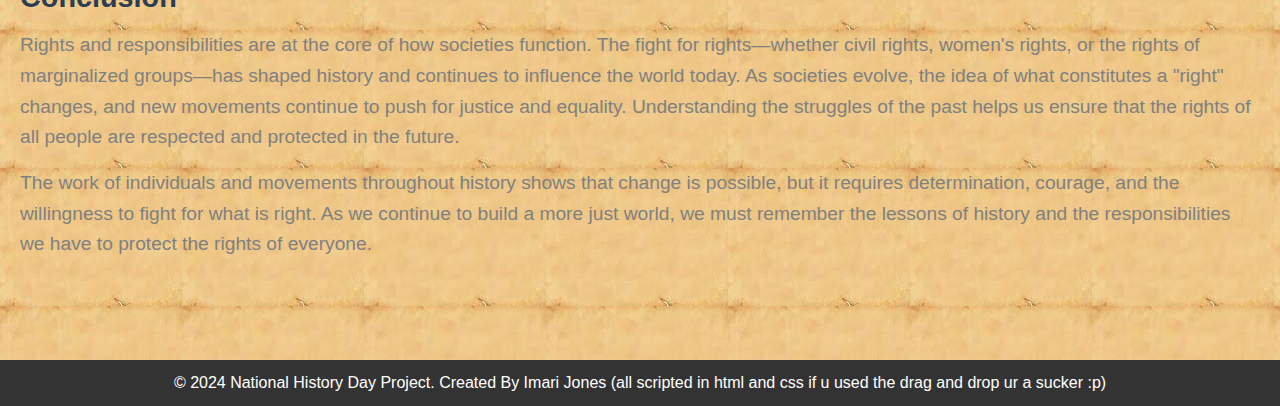
==== commit cfbaebba: "Update index.html" ====
--- a/index.html
+++ b/index.html
@@ -17,7 +17,7 @@
             background-color: #f4f4f9;
             color: gray;
             line-height: 1.6;
-            background-image: url("[data-uri]");
+            background-image: url("photos/bg.jpeg")        
         }
 
         header {
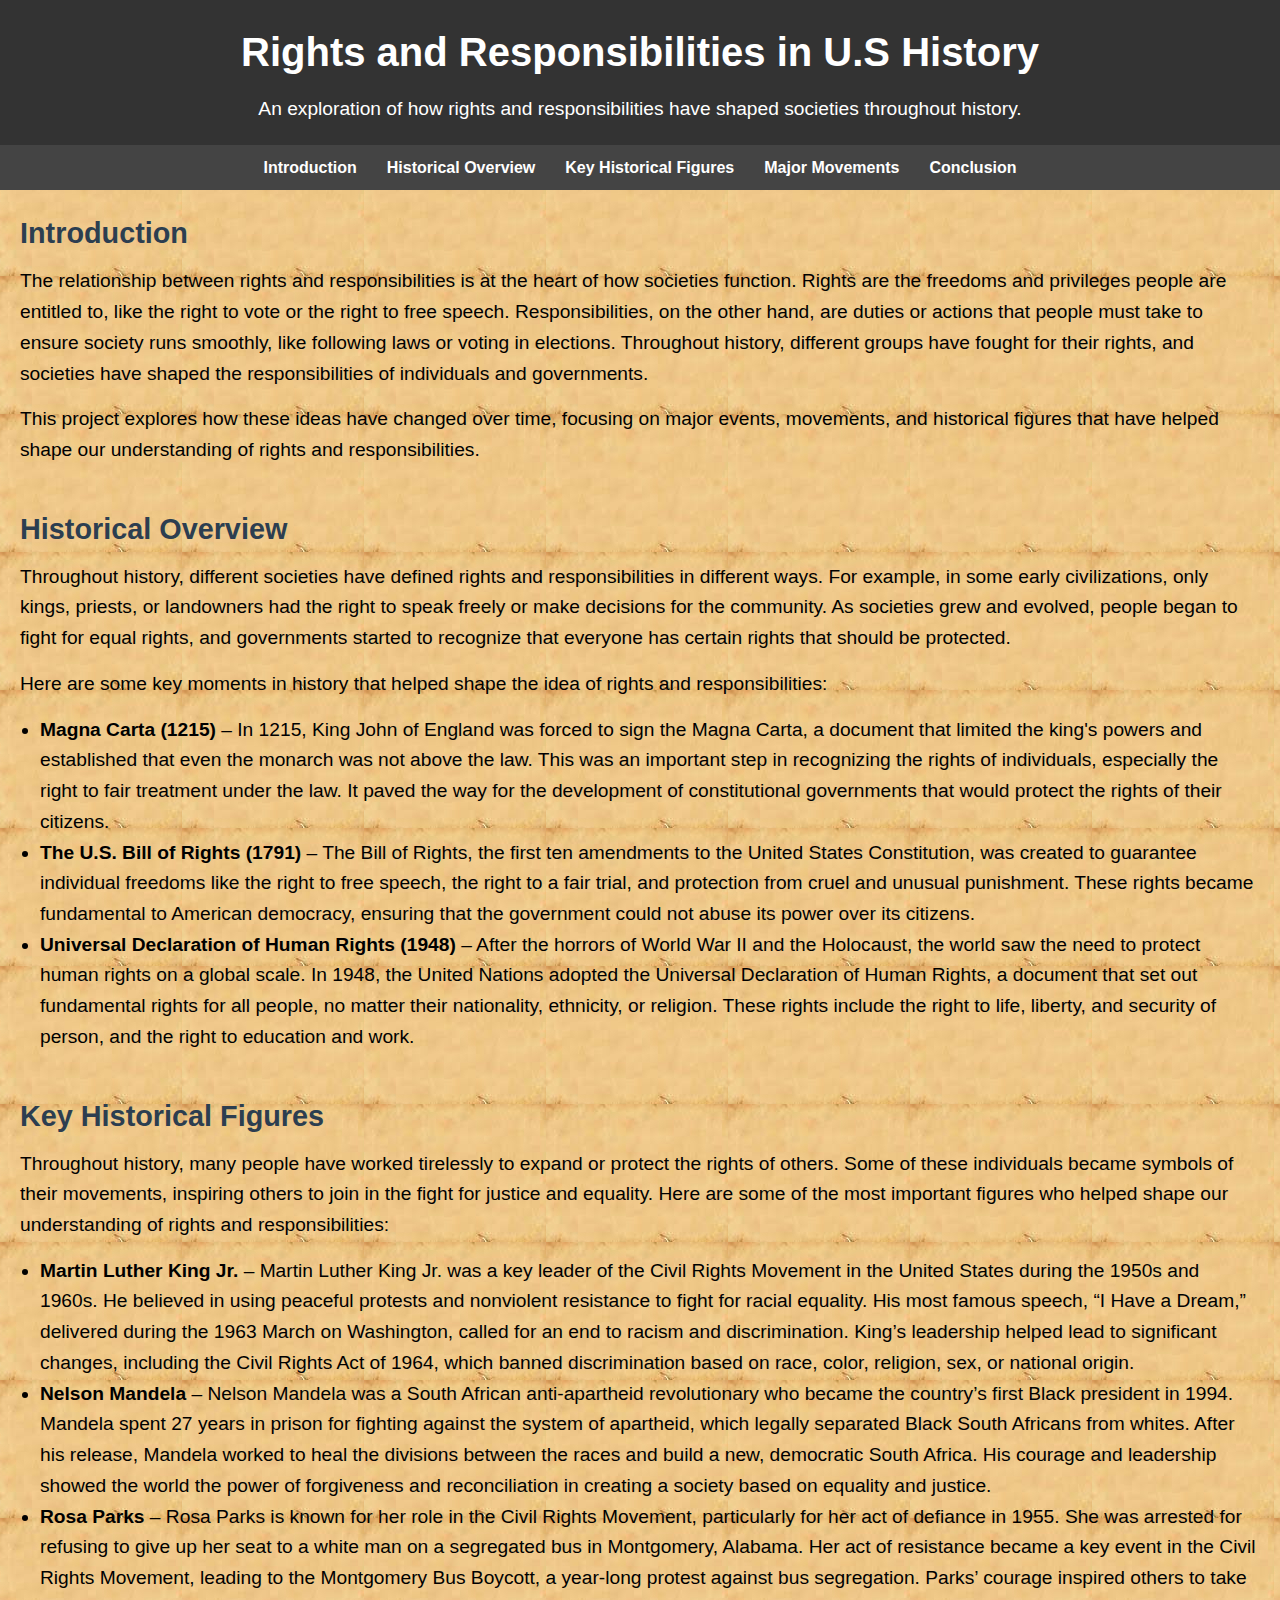
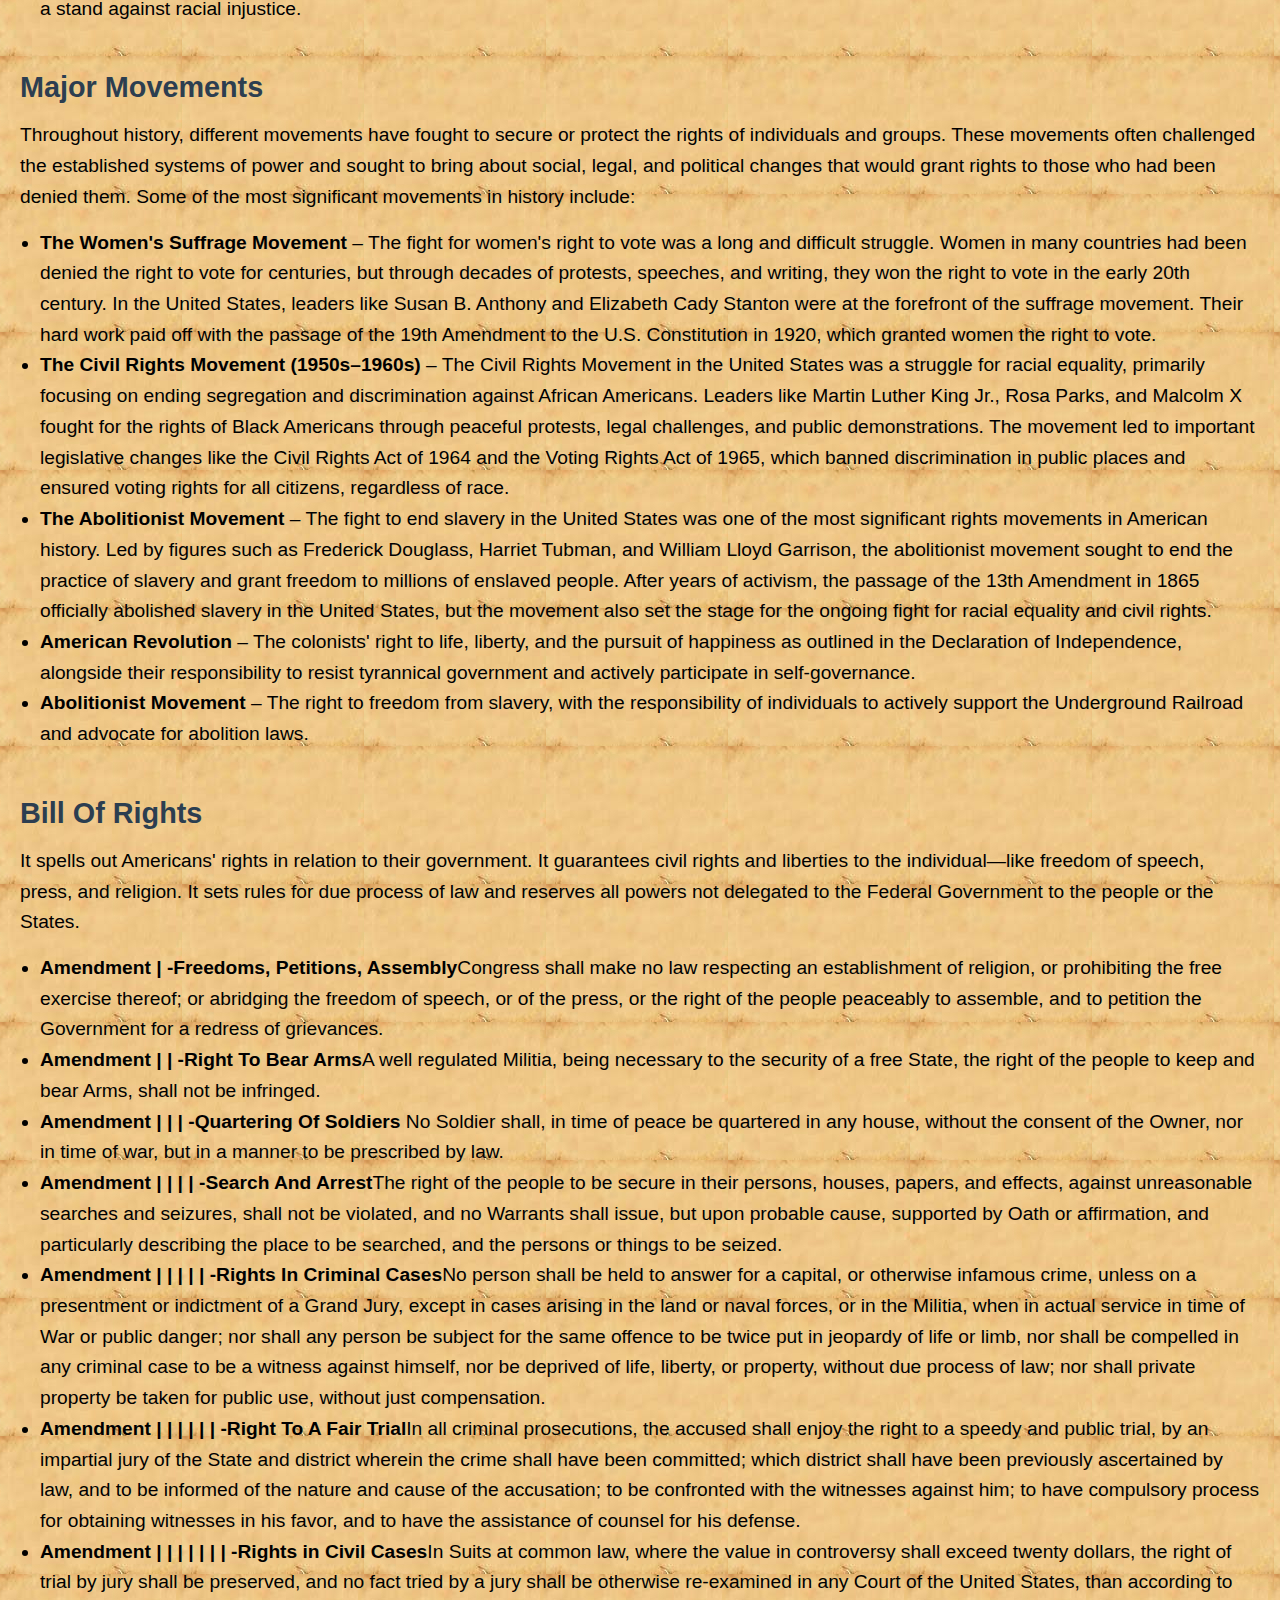
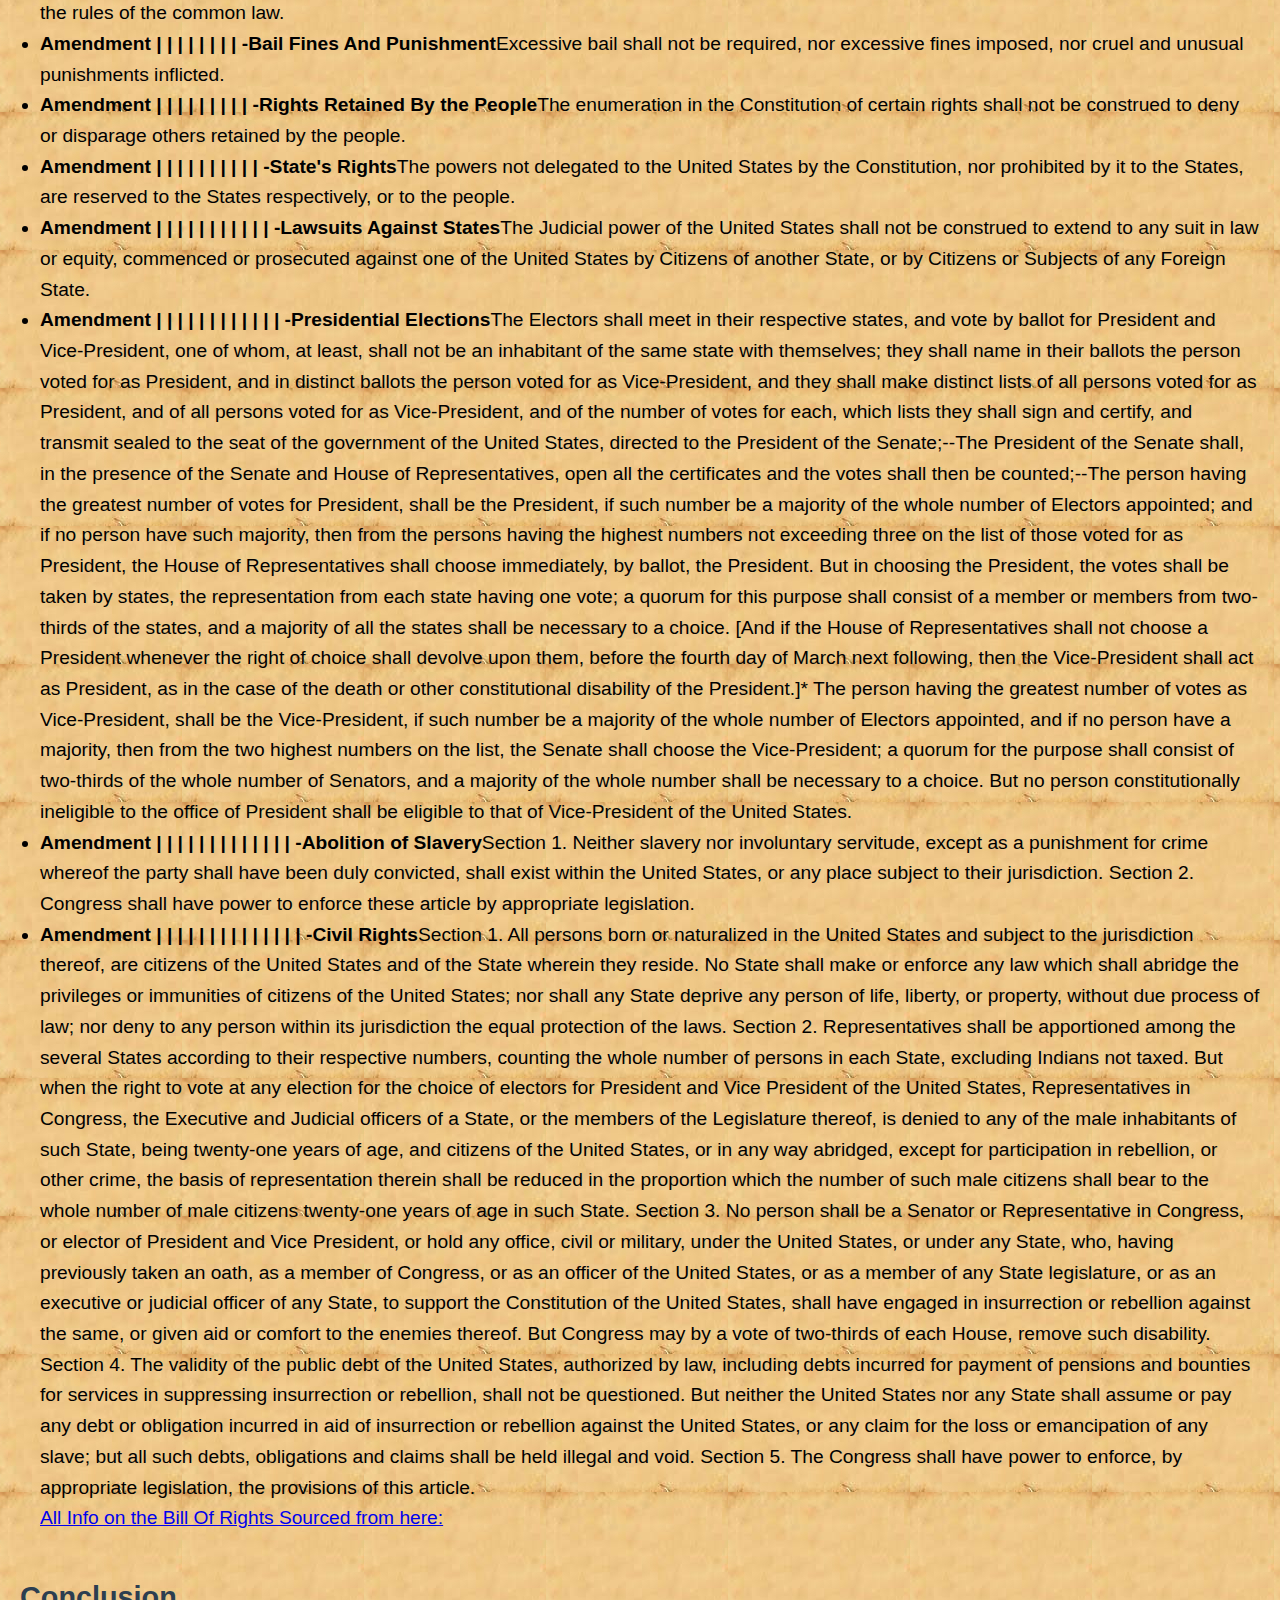
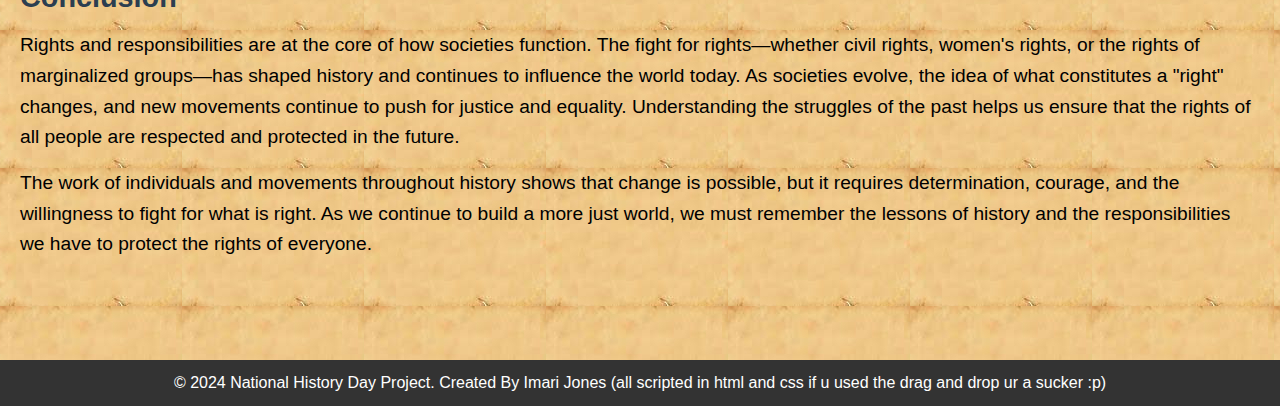
==== commit 5062d5da: "Update index.html" ====
--- a/index.html
+++ b/index.html
@@ -15,7 +15,6 @@
 
         body {
             background-color: #f4f4f9;
-            color: gray;
             line-height: 1.6;
             background-image: url("photos/bg.jpeg")        
         }
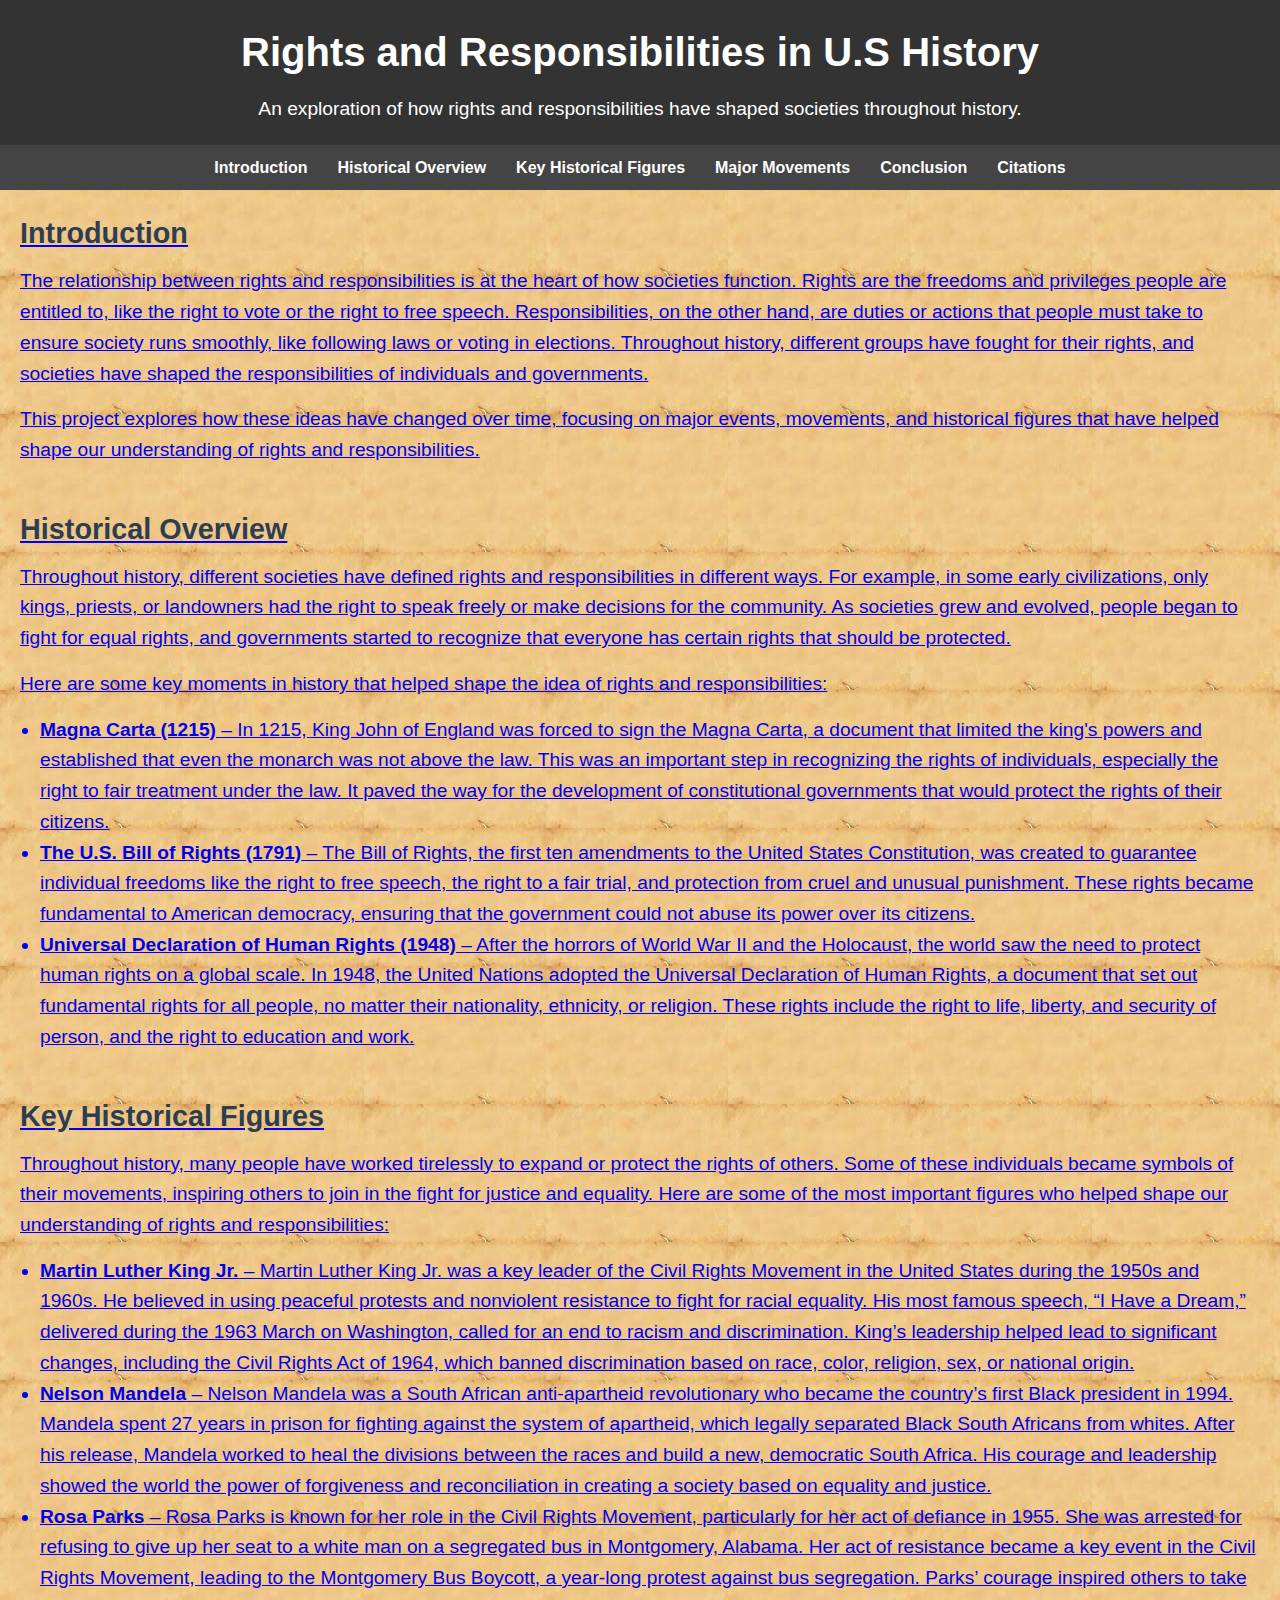
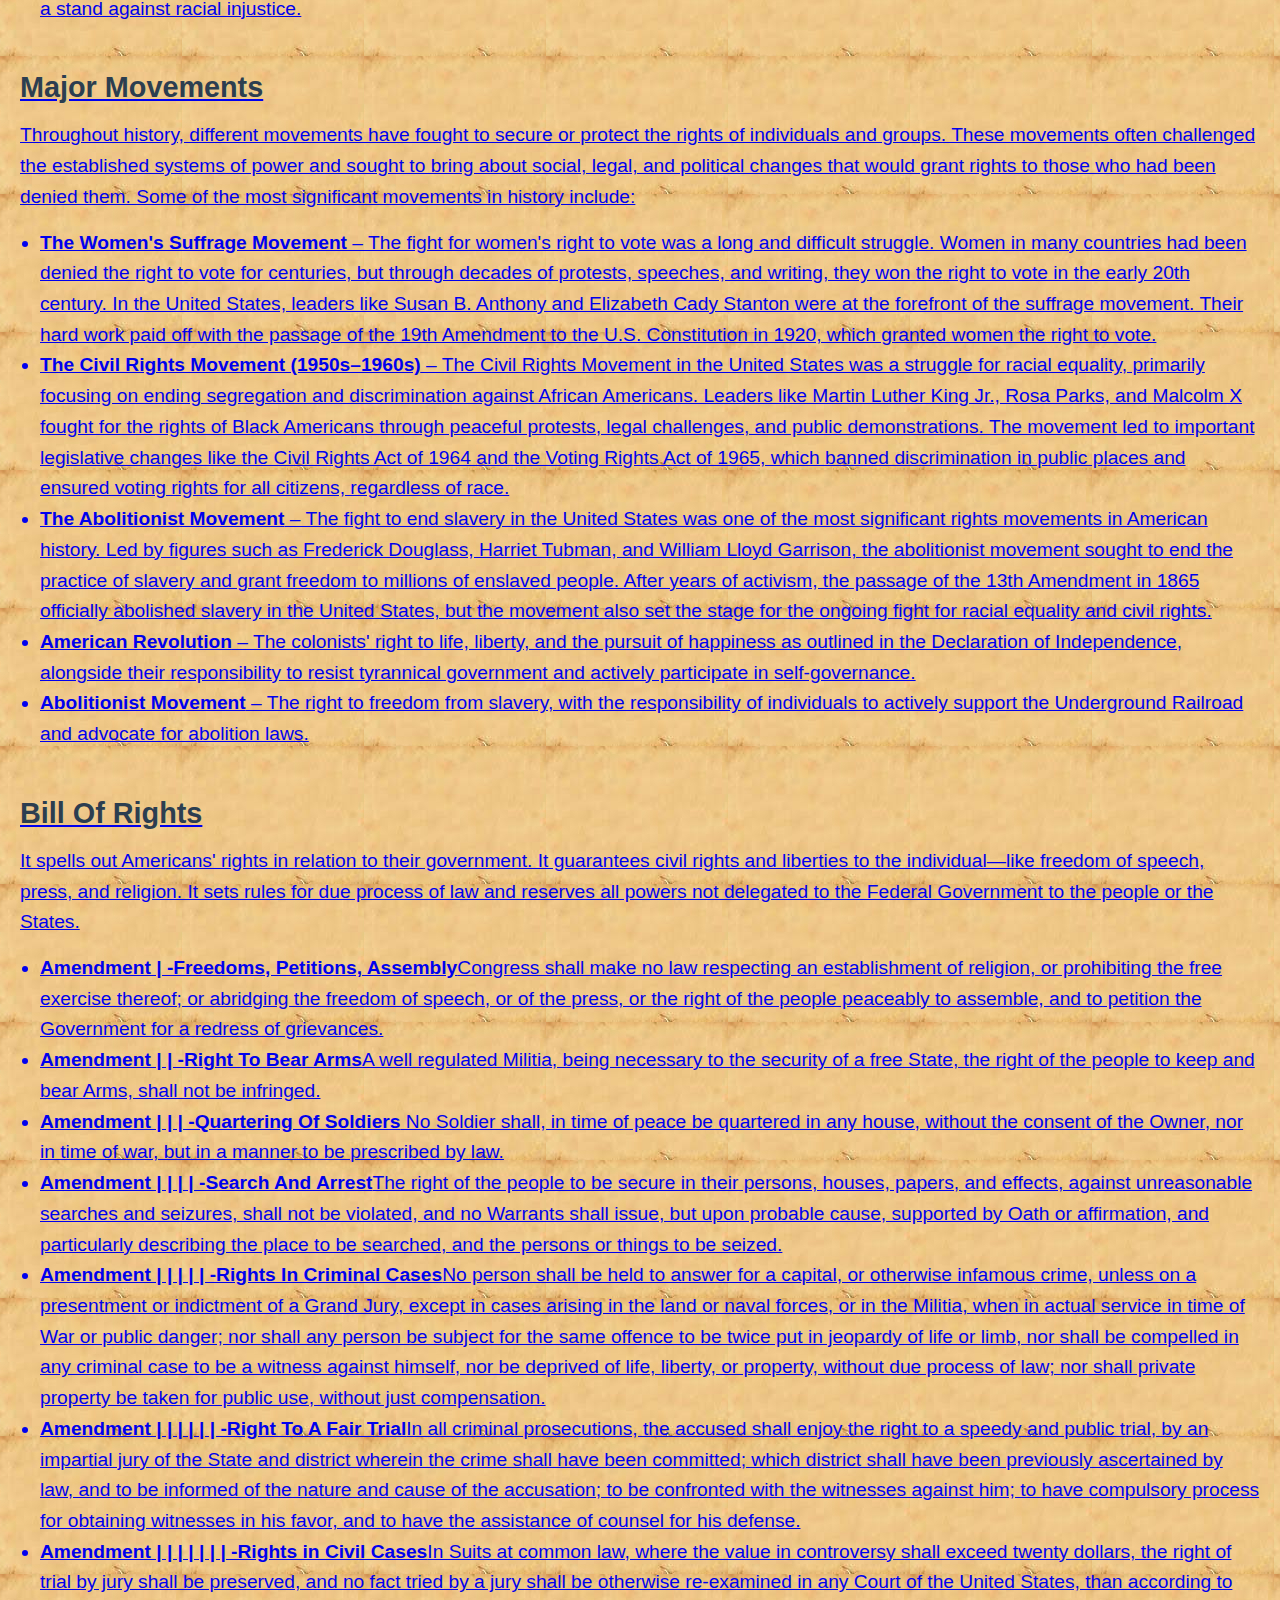
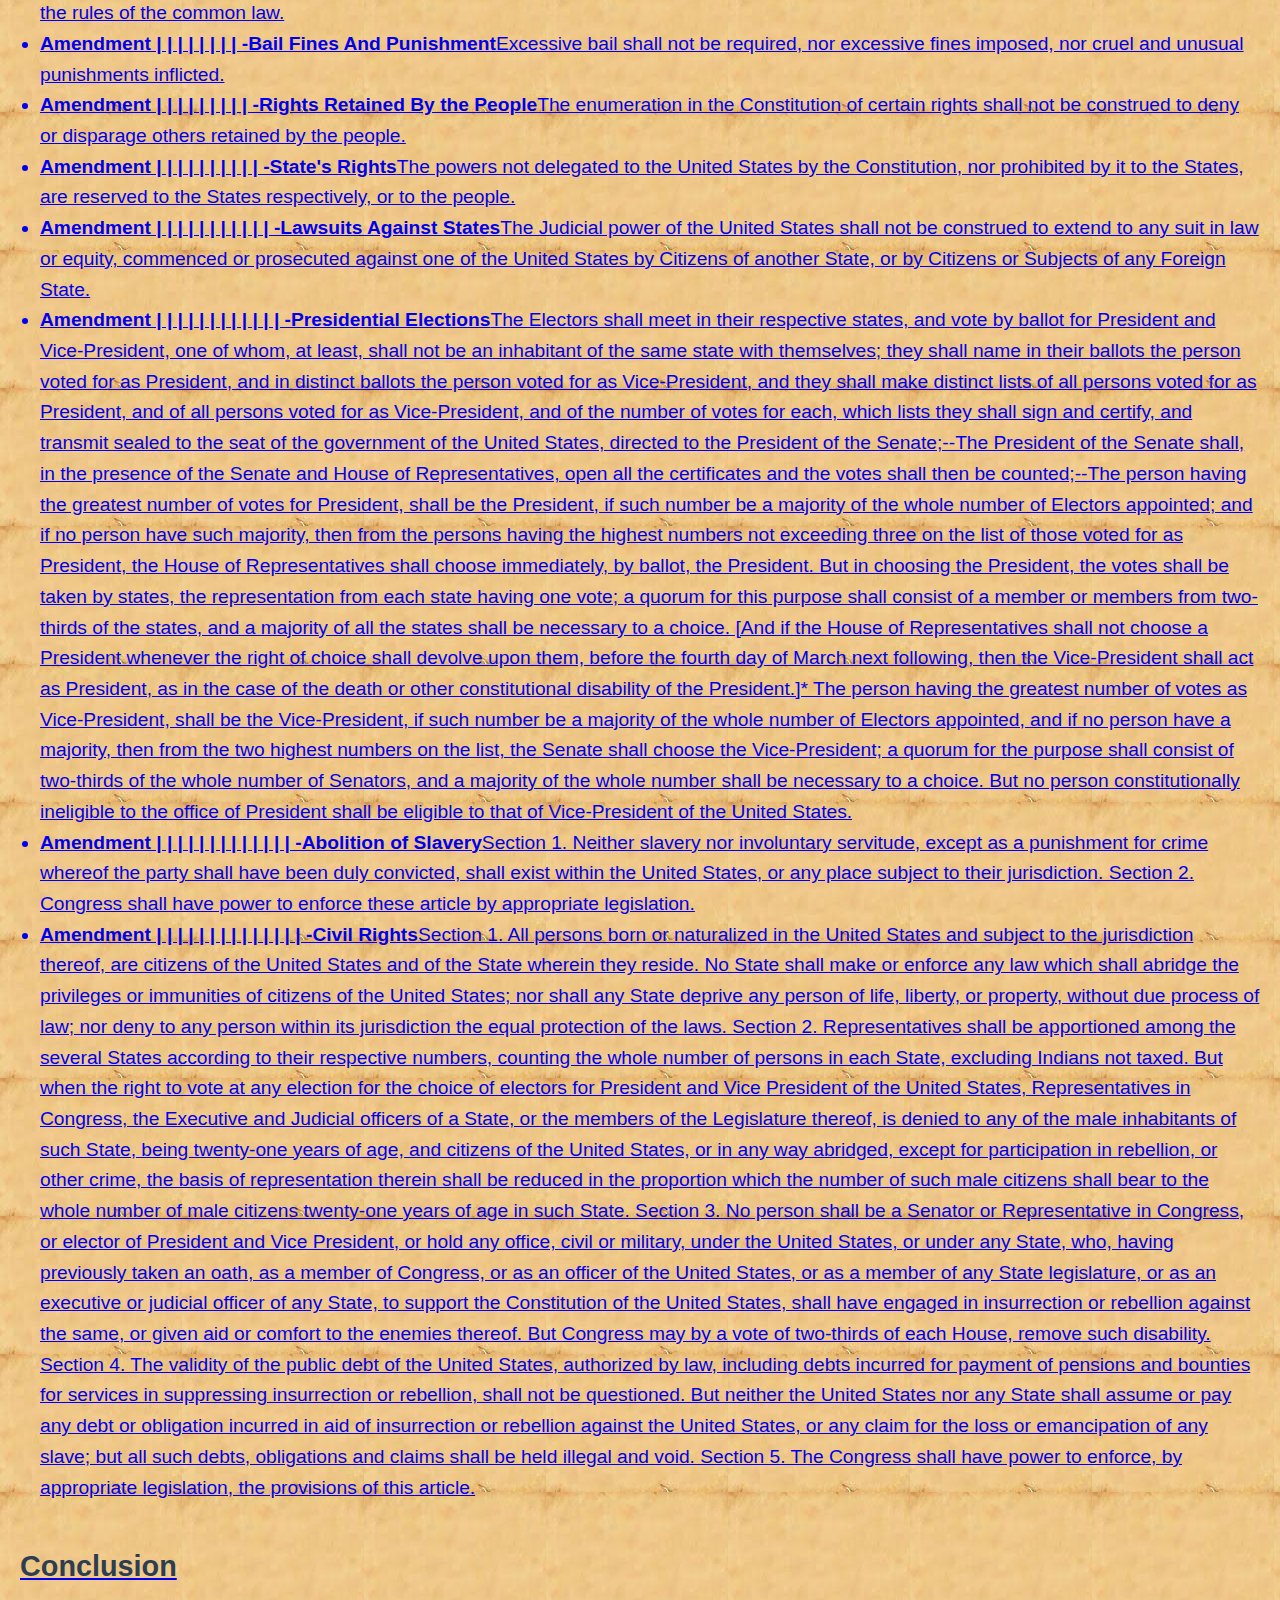
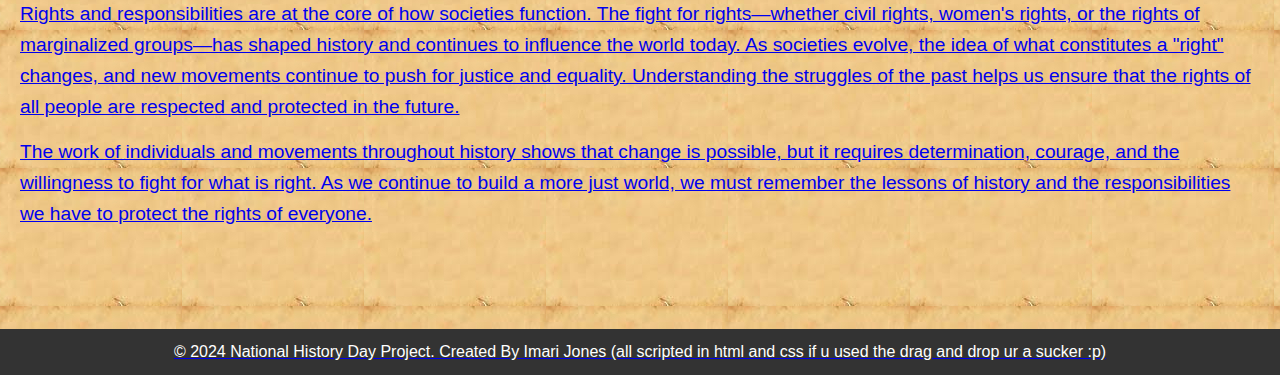
==== commit 34fb4204: "Update index.html" ====
--- a/index.html
+++ b/index.html
@@ -104,6 +104,7 @@
             <li><a href="#figures">Key Historical Figures</a></li>
             <li><a href="#movements">Major Movements</a></li>
             <li><a href="#conclusion">Conclusion</a></li>
+            <li><a href="citations.html">Citations</li>
         </ul>
     </nav>
 
@@ -165,7 +166,6 @@
                 <li><strong>Amendment | | | | | | | | | | | | -Presidential Elections</strong>The Electors shall meet in their respective states, and vote by ballot for President and Vice-President, one of whom, at least, shall not be an inhabitant of the same state with themselves; they shall name in their ballots the person voted for as President, and in distinct ballots the person voted for as Vice-President, and they shall make distinct lists of all persons voted for as President, and of all persons voted for as Vice-President, and of the number of votes for each, which lists they shall sign and certify, and transmit sealed to the seat of the government of the United States, directed to the President of the Senate;--The President of the Senate shall, in the presence of the Senate and House of Representatives, open all the certificates and the votes shall then be counted;--The person having the greatest number of votes for President, shall be the President, if such number be a majority of the whole number of Electors appointed; and if no person have such majority, then from the persons having the highest numbers not exceeding three on the list of those voted for as President, the House of Representatives shall choose immediately, by ballot, the President. But in choosing the President, the votes shall be taken by states, the representation from each state having one vote; a quorum for this purpose shall consist of a member or members from two-thirds of the states, and a majority of all the states shall be necessary to a choice. [And if the House of Representatives shall not choose a President whenever the right of choice shall devolve upon them, before the fourth day of March next following, then the Vice-President shall act as President, as in the case of the death or other constitutional disability of the President.]* The person having the greatest number of votes as Vice-President, shall be the Vice-President, if such number be a majority of the whole number of Electors appointed, and if no person have a majority, then from the two highest numbers on the list, the Senate shall choose the Vice-President; a quorum for the purpose shall consist of two-thirds of the whole number of Senators, and a majority of the whole number shall be necessary to a choice. But no person constitutionally ineligible to the office of President shall be eligible to that of Vice-President of the United States.</li>
                 <li><strong>Amendment | | | | | | | | | | | | | -Abolition of Slavery</strong>Section 1. Neither slavery nor involuntary servitude, except as a punishment for crime whereof the party shall have been duly convicted, shall exist within the United States, or any place subject to their jurisdiction. Section 2. Congress shall have power to enforce these article by appropriate legislation.</li>
                 <li><strong>Amendment | | | | | | | | | | | | | | -Civil Rights</strong>Section 1. All persons born or naturalized in the United States and subject to the jurisdiction thereof, are citizens of the United States and of the State wherein they reside. No State shall make or enforce any law which shall abridge the privileges or immunities of citizens of the United States; nor shall any State deprive any person of life, liberty, or property, without due process of law; nor deny to any person within its jurisdiction the equal protection of the laws. Section 2. Representatives shall be apportioned among the several States according to their respective numbers, counting the whole number of persons in each State, excluding Indians not taxed. But when the right to vote at any election for the choice of electors for President and Vice President of the United States, Representatives in Congress, the Executive and Judicial officers of a State, or the members of the Legislature thereof, is denied to any of the male inhabitants of such State, being twenty-one years of age, and citizens of the United States, or in any way abridged, except for participation in rebellion, or other crime, the basis of representation therein shall be reduced in the proportion which the number of such male citizens shall bear to the whole number of male citizens twenty-one years of age in such State. Section 3. No person shall be a Senator or Representative in Congress, or elector of President and Vice President, or hold any office, civil or military, under the United States, or under any State, who, having previously taken an oath, as a member of Congress, or as an officer of the United States, or as a member of any State legislature, or as an executive or judicial officer of any State, to support the Constitution of the United States, shall have engaged in insurrection or rebellion against the same, or given aid or comfort to the enemies thereof. But Congress may by a vote of two-thirds of each House, remove such disability. Section 4. The validity of the public debt of the United States, authorized by law, including debts incurred for payment of pensions and bounties for services in suppressing insurrection or rebellion, shall not be questioned. But neither the United States nor any State shall assume or pay any debt or obligation incurred in aid of insurrection or rebellion against the United States, or any claim for the loss or emancipation of any slave; but all such debts, obligations and claims shall be held illegal and void. Section 5. The Congress shall have power to enforce, by appropriate legislation, the provisions of this article.</li>
-                <a href="https://www.ushistory.org/documents/amendments.htm">All Info on the Bill Of Rights Sourced from here: </a>
             </ol>
         </section>
         
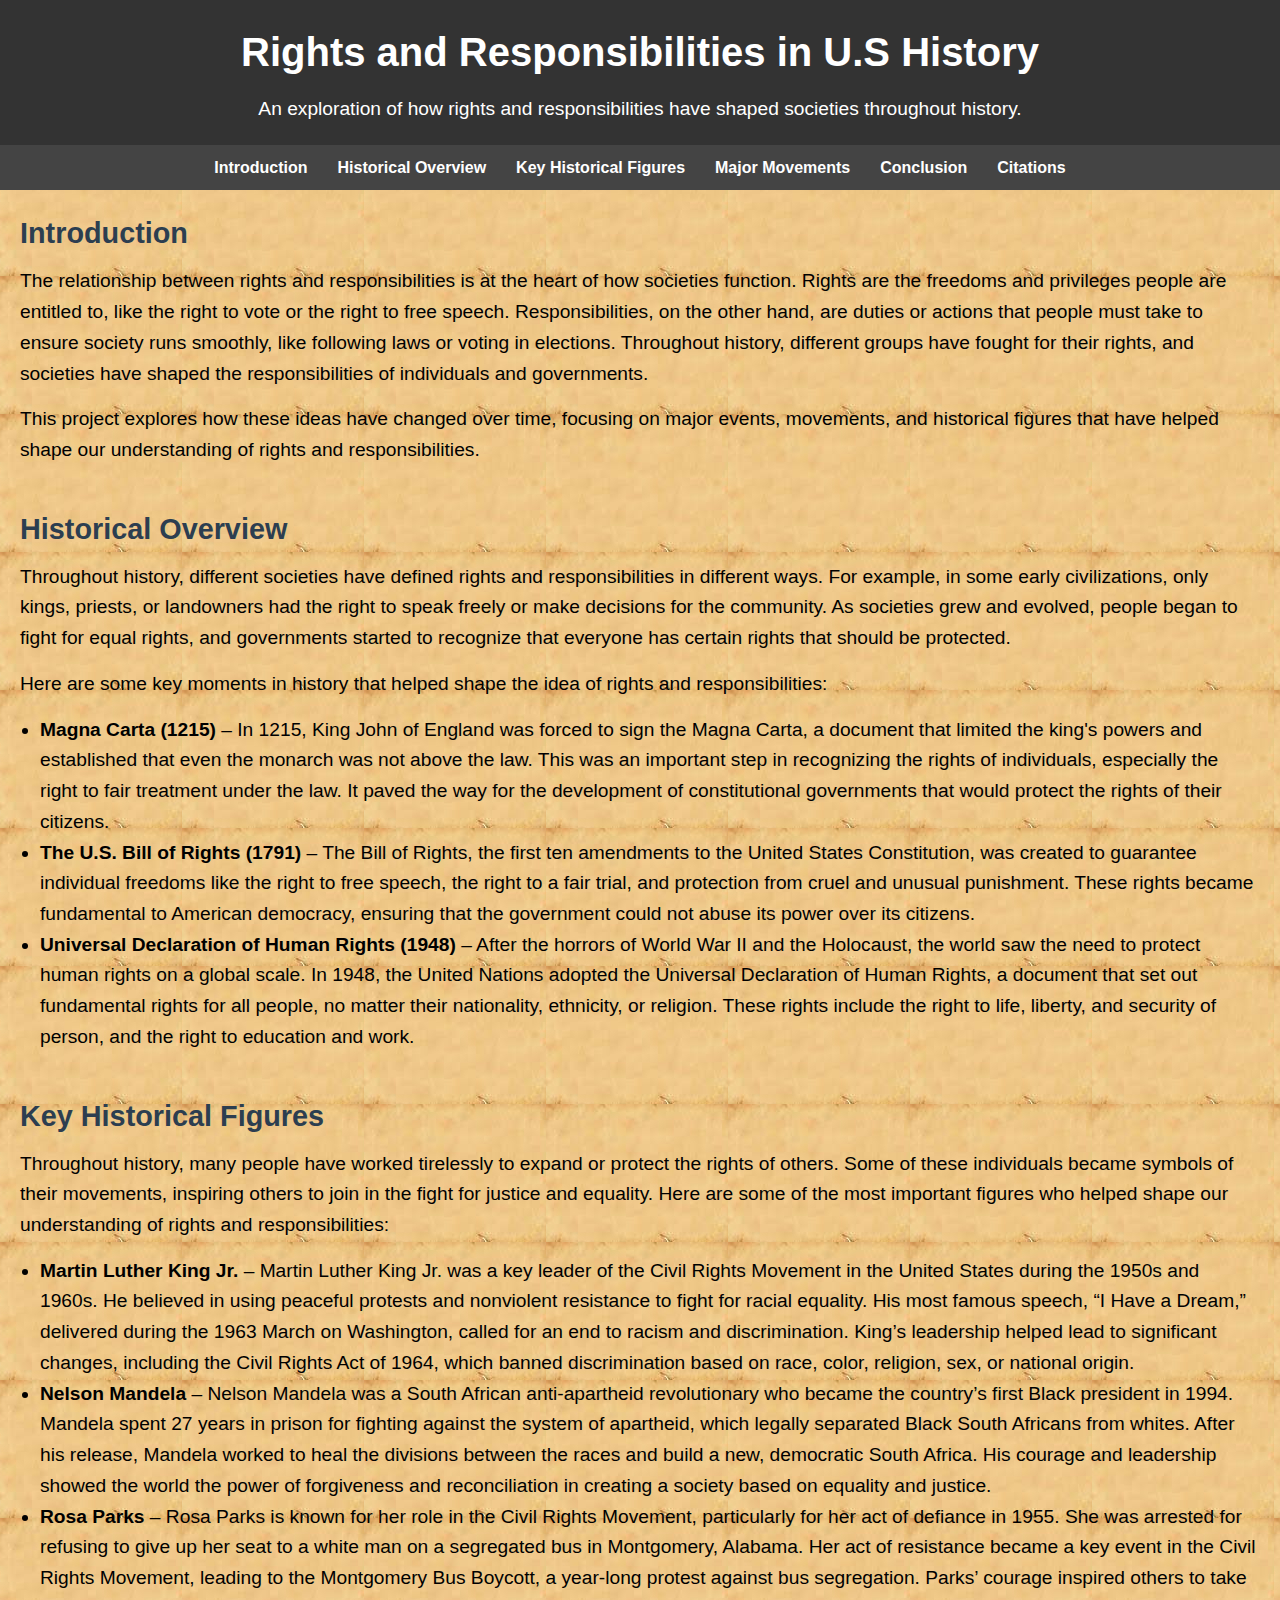
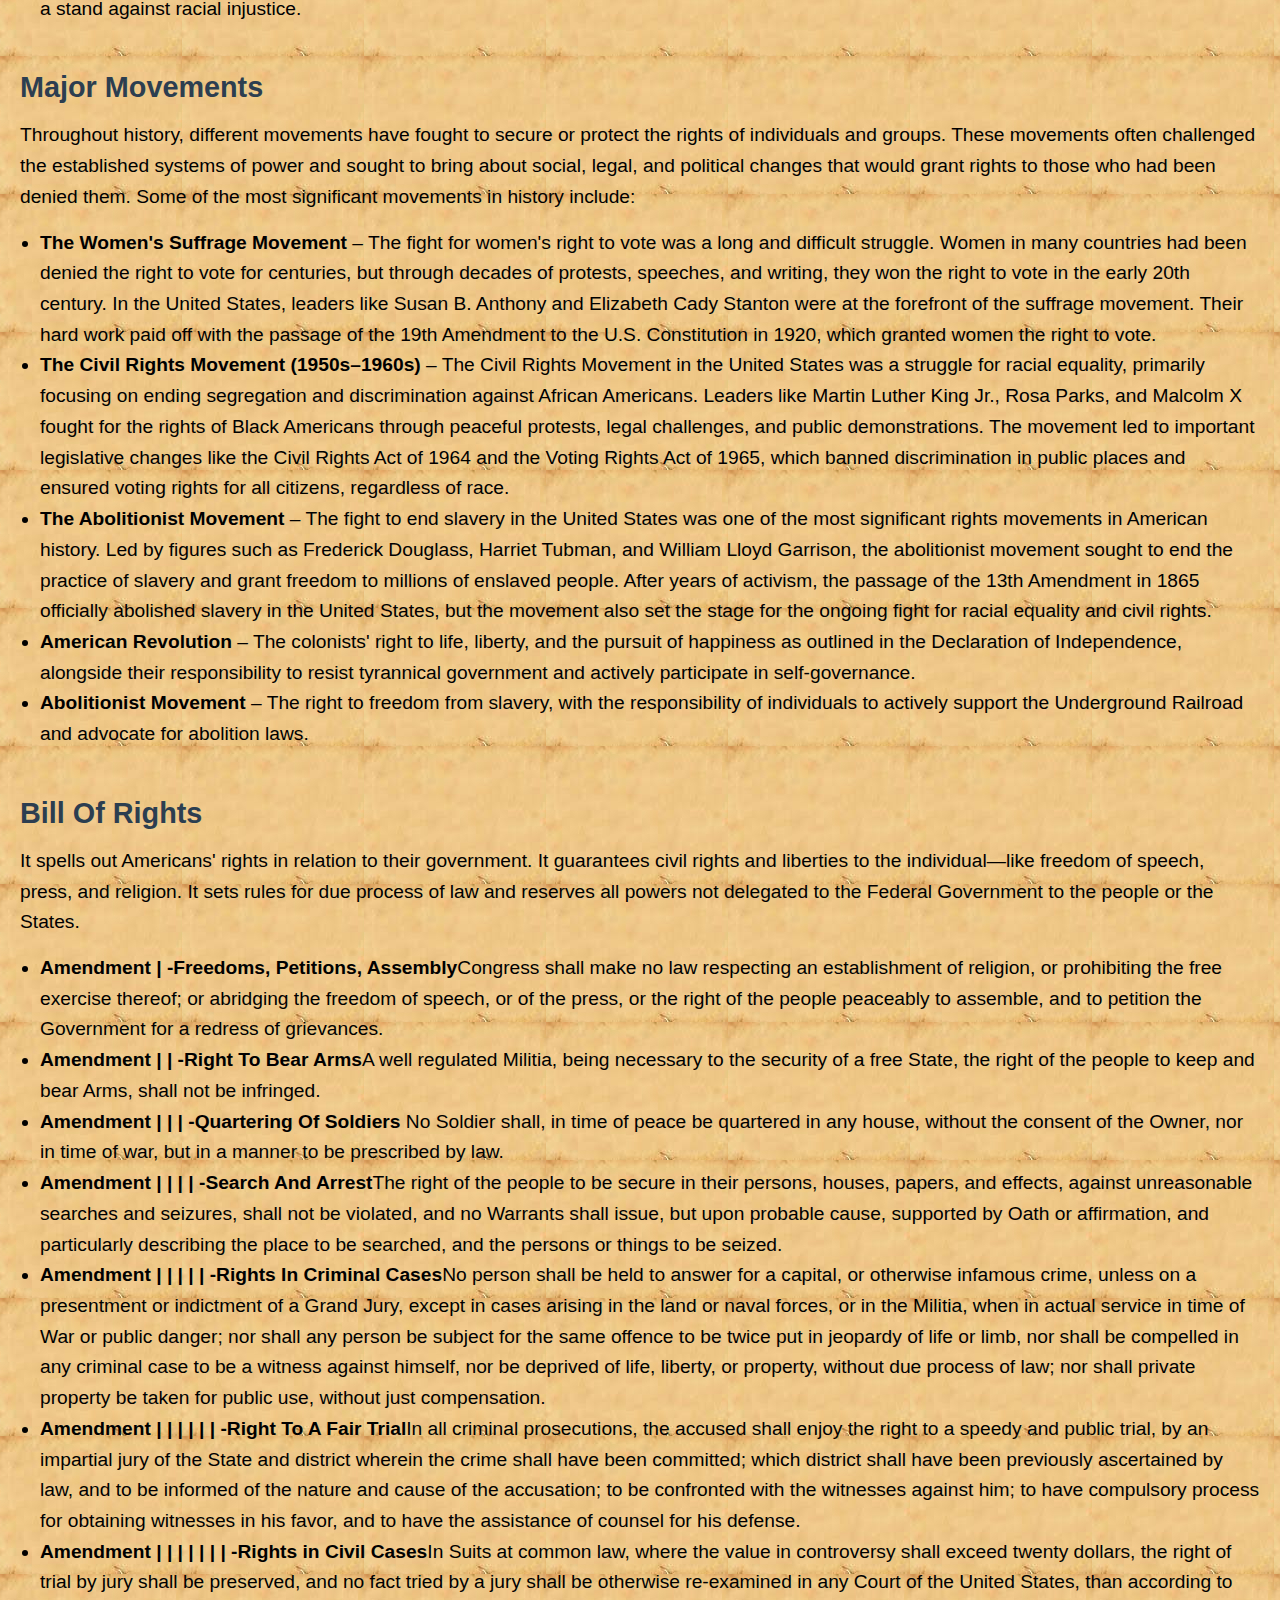
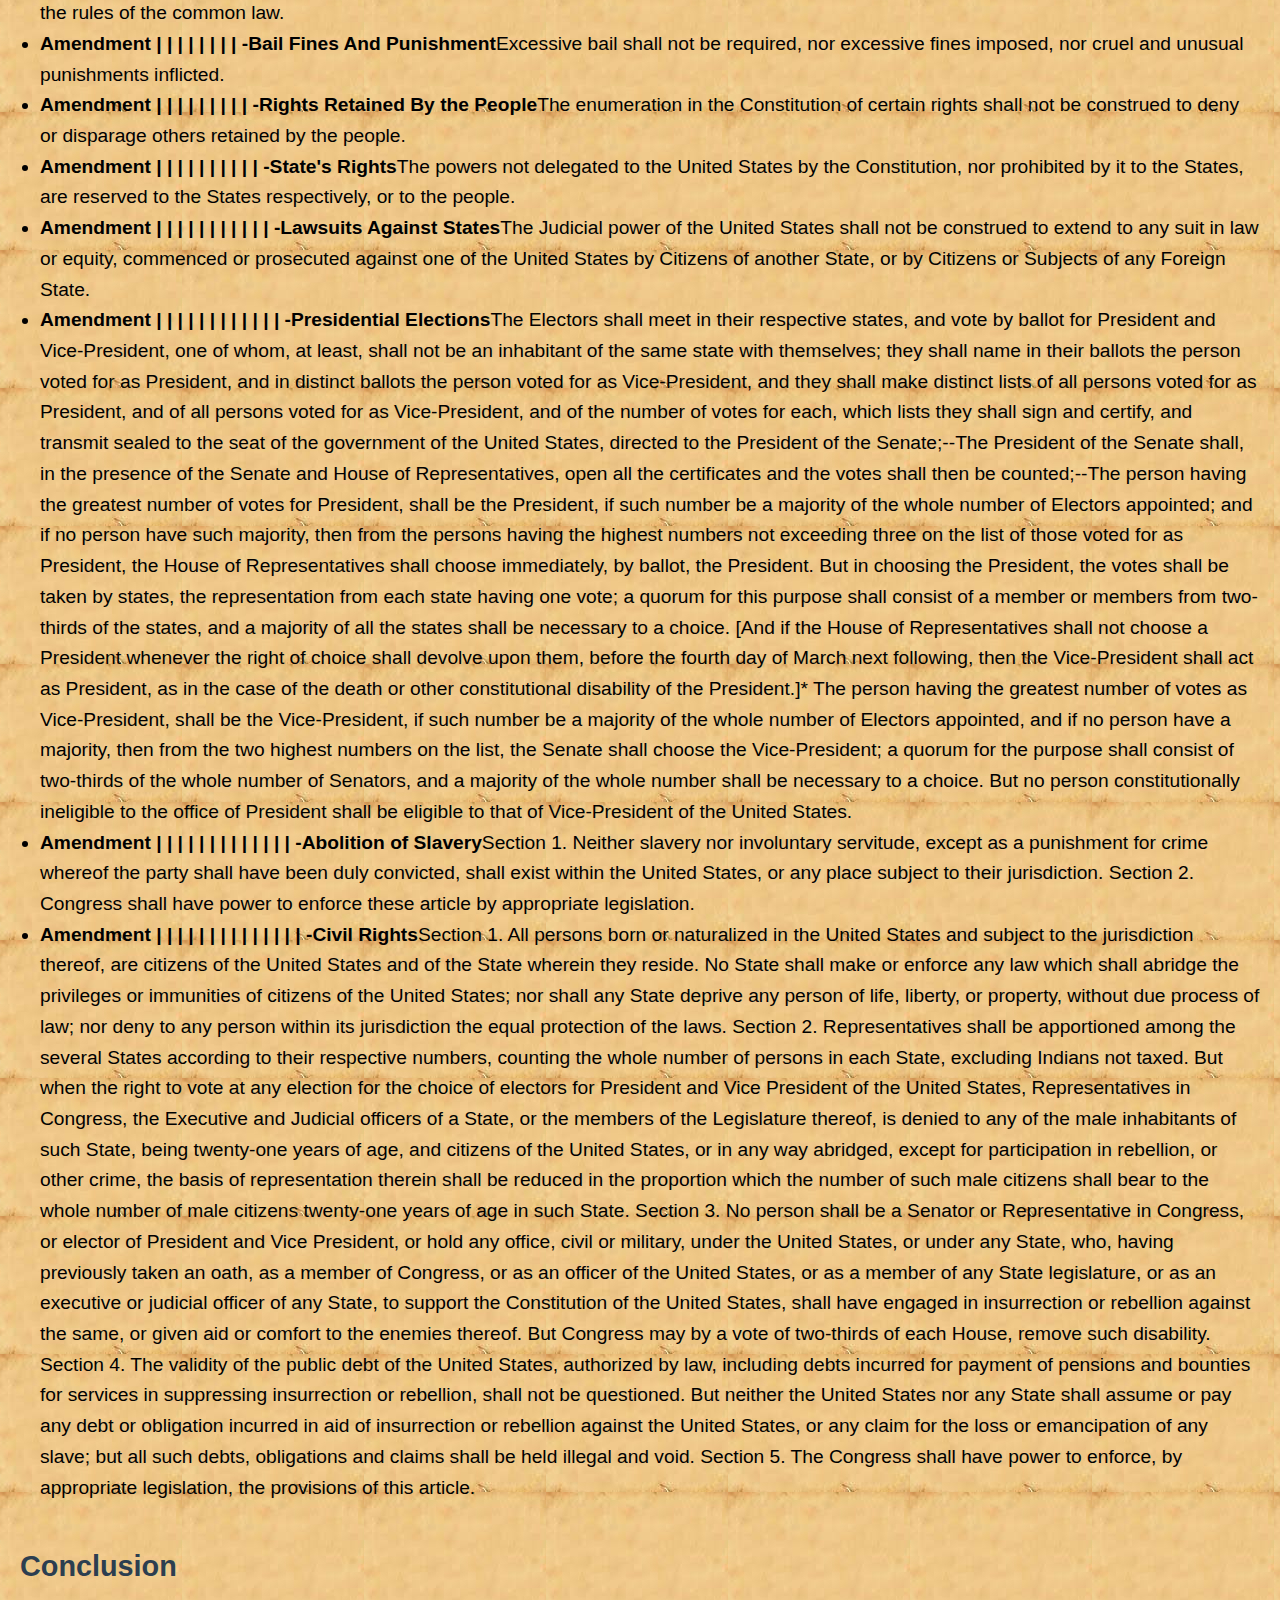
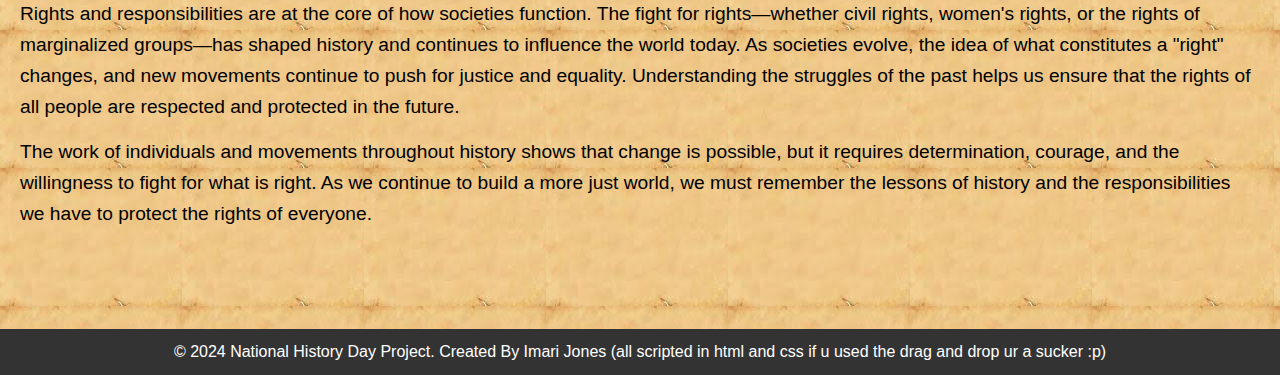
==== commit e5b585e0: "Update index.html" ====
--- a/index.html
+++ b/index.html
@@ -104,7 +104,7 @@
             <li><a href="#figures">Key Historical Figures</a></li>
             <li><a href="#movements">Major Movements</a></li>
             <li><a href="#conclusion">Conclusion</a></li>
-            <li><a href="citations.html">Citations</li>
+            <li><a href="citations.html">Citations</a></li>
         </ul>
     </nav>
 
